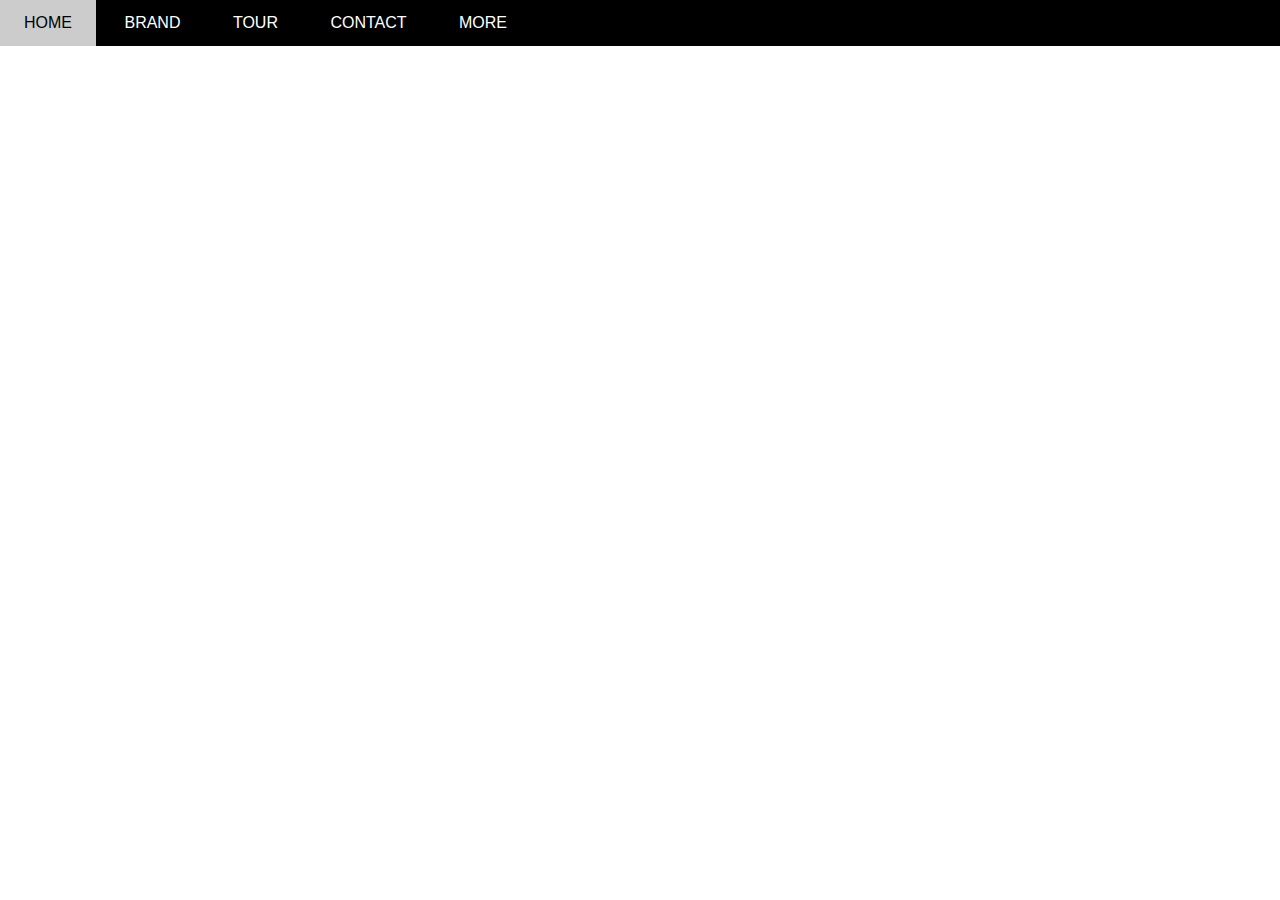
==== index.html @ f568295c "'test'" ====
<!doctype html>
<html lang="en">
  <head>
    <title>Title</title>
    <!-- Required meta tags1 -->
    <meta charset="utf-8">
    <meta name="viewport" content="width=device-width, initial-scale=1, shrink-to-fit=no">
    <link rel="stylesheet" href="./assets/css/style.css">

  </head>

  <body>

    <div id="main">
        <div id="header">
            <ul id="nav">
                <li><a href="#">Home</a></li>
                <li><a href="#">Brand</a></li>
                <li><a href="#">Tour</a></li>
                <li><a href="#">Contact</a></li>
                <li>
                    <a href="#">More</a>
                    <ul class="subnav">
                        <li><a href="">Merchandise</a></li>
                        <li><a href="">Extras</a></li>
                        <li><a href="">Media</a></li>
                    </ul>
                </li>
            </ul>
        </div>


        <div id="slider">

        </div>


        <div id="content">

        </div>

        <div id="footer">
            
        </div>
    </div>

 </body>
</html>
---- assets/css/style.css ----
/* Reset CSS */
*{
    padding: 0;
    margin: 0;
    box-sizing: border-box;
}

/* 
setup font chữ không chân
 */
html{
    font-family: Helvetica, Arial, sans-serif;
}


/* 
1. Từ ngoài vào trong
2. Từ trên xuống dưới
3. Tổng quan đến chi tiết 
 */

/* 1. Vị trí
2. Kích Thước (rộng , cao ) width , height
3. Màu Sắc
4. Kiểu dáng (kiểu chữ, hình tròn, hình vuông,...) */


#main{

}

#header{
    height: 46px;
    background-color: #000;
}

#nav , .subnav {
    list-style-type: none;
}

/* 
setup thẻ Li có id 'nav' nằm Ngang
 */
#nav li{
    position: relative;  /*xét chuẩn góc tọa độ cho phần navigation sổ xuống*/
}

/* 
setup thẻ Li có id 'nav' cấp 1
 */
#nav > li{
    display: inline-block;
}


 /*
---CSS TẤT CẢ THẺ a là con trực tiếp cấp 1 của li và li là con cấp 1 của id 'nav' , 
cấp 2 sâu bên trong sẽ không bị ảnh hưởng
 */
#nav > li > a {
    color: #fff;
    text-transform: uppercase;
}


 /*
---CSS TẤT CẢ THẺ a là con li và li là con của id 'nav' , cả cấp 1 và cấp sau đều ảnh hưởng
 */
#nav li a {
    text-decoration: none; /*Bỏ gạch dưới của thẻ a */
    line-height: 46px; /* Canh Giữa khi kéo chuột để copy */
    padding: 0 24px;
    display: block; /* Setup kích thước thẻ a cho khớp khi rê chuột qua */
}

/* ---Khi rê chuột qua sẽ hiện menu lên */
#nav li:hover .subnav{
    display: block;
}


 /*
---hover thẻ li là con của thẻ nav thì thẻ a sẽ được áp dụng
---Khi rê chuột qua sẽ đổi màu
 */
 #nav > li:hover > a,
 #nav .subnav li:hover a {
    color: #000;
    background-color: #ccc;
}



/*
---Chỉ css cho class 'subnav' là con của id 'nav' 
*/
#nav .subnav{
    display: none;     /*---Không cho hiện tên trên thanh navigation*/
    position: absolute; /*xét cho phần navigation menu sổ xuống */
    top: 100%;
    left: 0;
    background-color: #fff;
    box-shadow: 0 0 10px rgba(0, 0, 0, 0.3);
}


/*
---Chỉ css cho thẻ a nằm trong class 'subnav' là con của id 'nav' 
*/
#nav .subnav a{
    color: #000;
    padding: 0 12px;
    line-height: 38px;
}




#slider{

}

#content{

}
#footer{

}
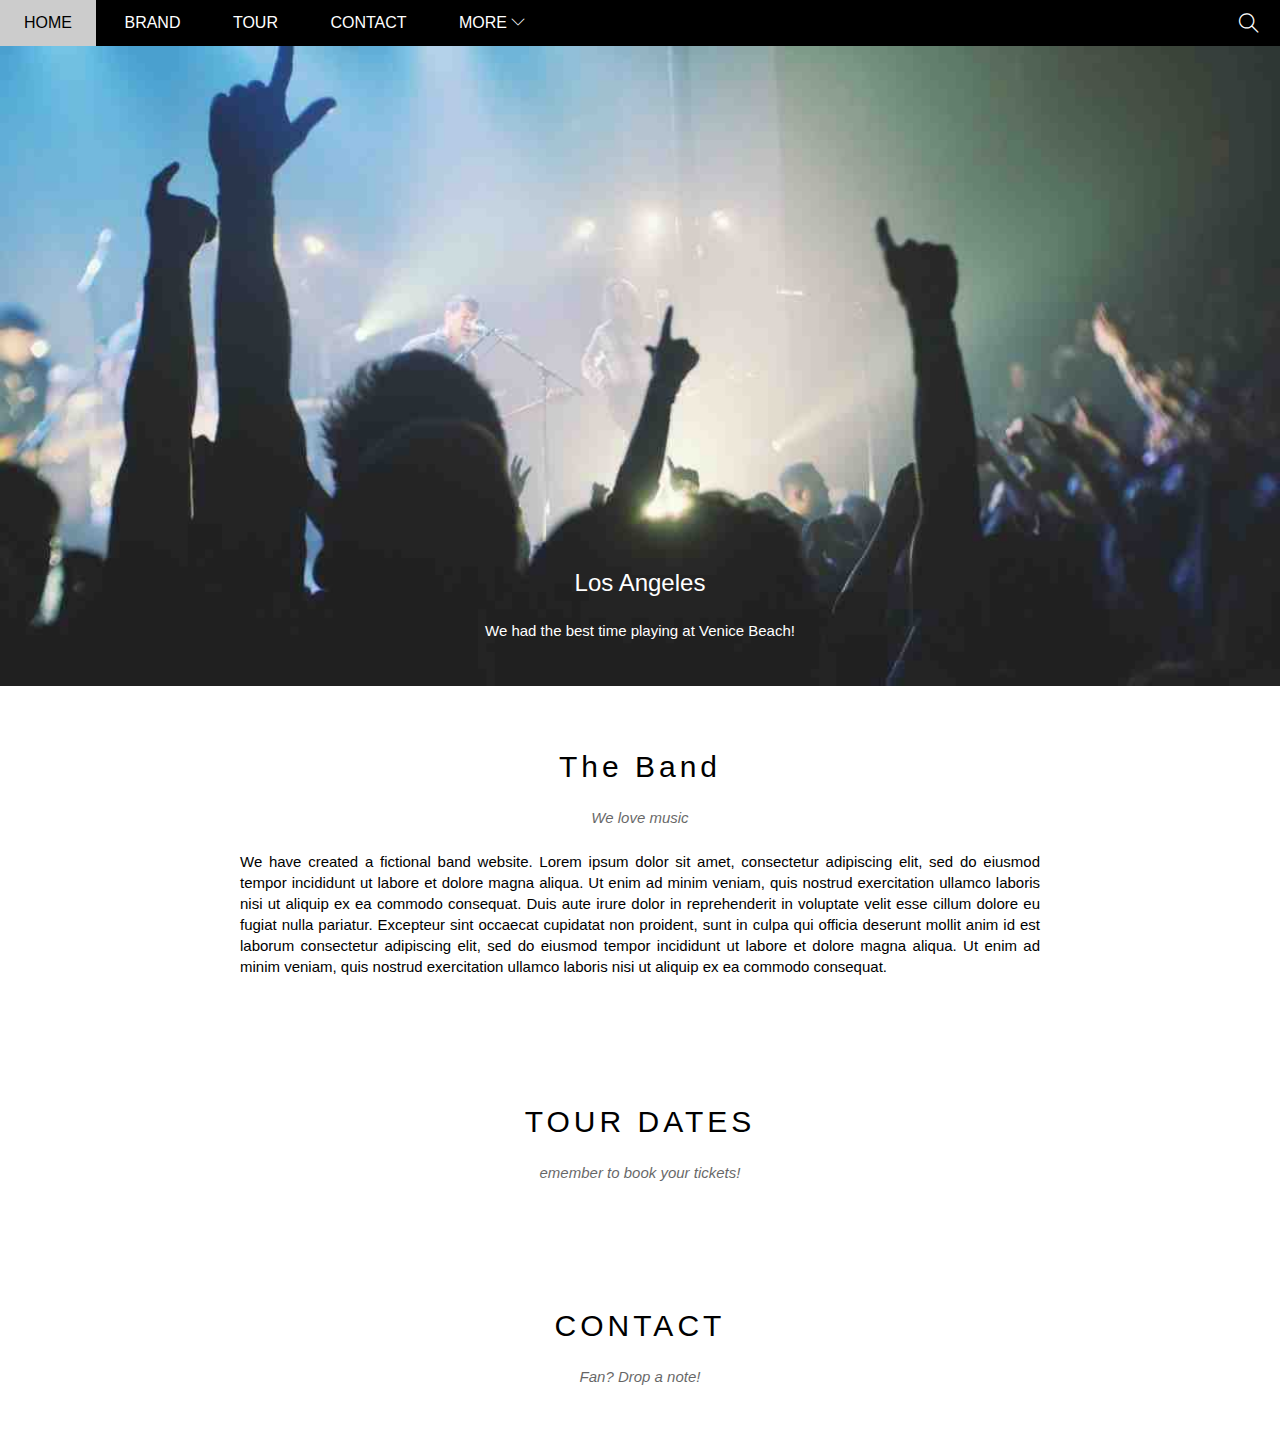
==== commit 6952c17a: "bai 42" ====
--- a/index.html
+++ b/index.html
@@ -6,6 +6,7 @@
     <meta charset="utf-8">
     <meta name="viewport" content="width=device-width, initial-scale=1, shrink-to-fit=no">
     <link rel="stylesheet" href="./assets/css/style.css">
+    <link rel="stylesheet" href="./assets/fonts/themify-icons/themify-icons.css">
 
   </head>
 
@@ -13,13 +14,17 @@
 
     <div id="main">
         <div id="header">
+
+            <!-- Start Navigation -->
             <ul id="nav">
                 <li><a href="#">Home</a></li>
                 <li><a href="#">Brand</a></li>
                 <li><a href="#">Tour</a></li>
                 <li><a href="#">Contact</a></li>
                 <li>
-                    <a href="#">More</a>
+                    <a href="#">More
+                       <i class="nav-arrow-down ti-angle-down"></i> 
+                    </a>
                     <ul class="subnav">
                         <li><a href="">Merchandise</a></li>
                         <li><a href="">Extras</a></li>
@@ -27,17 +32,62 @@
                     </ul>
                 </li>
             </ul>
+            <!-- End Navigation -->
+
+
+            <!-- Begin search button -->
+            <div class="search-btn">
+                <i class="search-icon ti-search"></i>
+            </div>   
+            <!-- End search button -->
+
         </div>
 
 
         <div id="slider">
+            <div class="text-content">
+                <h2 class="text-heading">Los Angeles</h2>
+                <div class="text-description">We had the best time playing at Venice Beach!</div>
+            </div>
 
         </div>
 
 
+
+
+
         <div id="content">
 
+            <!-- About Section -->
+            <div class="content-section">
+                <h2 class="section-heading">The Band</h2>
+                <p class="section-sub-heading">We love music</p>
+                <p class="abount-text">We have created a fictional band website. Lorem ipsum dolor sit amet, consectetur adipiscing elit, sed do eiusmod tempor incididunt ut labore et dolore magna aliqua. Ut enim ad minim veniam, quis nostrud exercitation ullamco laboris nisi ut aliquip ex ea commodo consequat. Duis aute irure dolor in reprehenderit in voluptate velit esse cillum dolore eu fugiat nulla pariatur. Excepteur sint occaecat cupidatat non proident, sunt in culpa qui officia deserunt mollit anim id est laborum consectetur adipiscing elit, sed do eiusmod tempor incididunt ut labore et dolore magna aliqua. Ut enim ad minim veniam, quis nostrud exercitation ullamco laboris nisi ut aliquip ex ea commodo consequat.</p>
+            </div>
+
+
+
+            <!-- Tour Section -->
+            <div class="content-section">
+                <h2 class="section-heading">TOUR DATES</h2>
+                <p class="section-sub-heading">emember to book your tickets!</p>
+            </div>            
+
+            
+            <!-- Contact Section -->
+            <div class="content-section">
+                <h2 class="section-heading">CONTACT</h2>
+                <p class="section-sub-heading">Fan? Drop a note!</p>
+            </div>   
+
+
         </div>
+
+
+
+
+
+
 
         <div id="footer">
             
--- a/assets/css/style.css
+++ b/assets/css/style.css
@@ -32,7 +32,18 @@
 #header{
     height: 46px;
     background-color: #000;
-}
+    position: fixed; /* Cố Định navigation*/
+    top: 0;
+    left: 0;
+    right: 0;
+    z-index: 1; /*làm thanh công cụ nổi lên không bị chìm vào ảnh slider*/
+}
+
+/* thanh navigation đến đâu thì chỉ đến đó, còn nếu để block thì nó sẽ dài hết cả trang */
+#nav {
+    display: inline-block;
+}
+
 
 #nav , .subnav {
     list-style-type: none;
@@ -114,15 +125,102 @@
 }
 
 
-
+/* làm nhỏ cái icon kế chữ MORE  */
+.nav-arrow-down{
+   font-size: 14px;
+}
+
+
+#header .search-btn{
+    float: right;
+    cursor: pointer; /* Thay Đổi trỏ chuột*/
+}
+
+
+#header .search-btn:hover {
+    background-color: #f44336;
+}
+
+
+
+
+#header .search-icon{
+    color: #fff;
+    font-size: 20px;
+    line-height: 46px; /*canh giữa cho icon search*/
+    padding: 0 21px; /*canh trái phải cho icon search*/
+}
 
 #slider{
-
-}
+    position: relative;
+    margin-top: 46px; /*cách trên cùng 46px*/
+    padding-top: 50%; /*50% của chính nó*/
+    background: url('/assets/img/slider/slider1.jpg') top center / cover no-repeat;
+
+}
+
+#slider .text-content {
+    position: absolute;
+    bottom: 47px;
+    color: #fff;
+    /* left: 50%;
+    transform: translateX(-50%); */
+    width:100%;
+    text-align: center;
+} 
+#slider .text-heading {
+    font-weight: 500;
+    font-size: 24px;
+
+}  
+#slider .text-description {
+    font-size: 15px;
+    margin-top: 25px;
+} 
+
+
 
 #content{
 
 }
+
+#content .content-section{
+    width: 800px;
+    margin-left: auto;
+    margin-right: auto;
+    padding: 64px 0;
+}
+
+
+#content .section-heading {
+    font-weight: 500;
+    font-size: 30px;
+    text-align: center;
+    letter-spacing: 4px;/* Khoảng cách chữ */
+
+    
+}
+
+#content .section-sub-heading{
+    font-size: 15px;
+    text-align: center;
+    margin-top: 25px;
+    font-style: italic;/* chữ nghiêng */
+    opacity: 0.6;    /* Làm mờ màu */
+
+
+}
+
+
+#content .abount-text{
+    font-size: 15px;
+    margin-top: 25px;
+    text-align: justify; /* Canh đều 2 bên của văn bản  */
+    line-height: 1.4; /* chỉnh độ cao dòng của chữ văn bản  */
+    
+}
+
+
 #footer{
 
 }--- a/assets/fonts/themify-icons/themify-icons.css
+++ b/assets/fonts/themify-icons/themify-icons.css
@@ -0,0 +1,1081 @@
+@font-face {
+	font-family: 'themify';
+	src:url('fonts/themify.eot?-fvbane');
+	src:url('fonts/themify.eot?#iefix-fvbane') format('embedded-opentype'),
+		url('fonts/themify.woff?-fvbane') format('woff'),
+		url('fonts/themify.ttf?-fvbane') format('truetype'),
+		url('fonts/themify.svg?-fvbane#themify') format('svg');
+	font-weight: normal;
+	font-style: normal;
+}
+
+[class^="ti-"], [class*=" ti-"] {
+	font-family: 'themify';
+	speak: none;
+	font-style: normal;
+	font-weight: normal;
+	font-variant: normal;
+	text-transform: none;
+	line-height: 1;
+
+	/* Better Font Rendering =========== */
+	-webkit-font-smoothing: antialiased;
+	-moz-osx-font-smoothing: grayscale;
+}
+
+.ti-wand:before {
+	content: "\e600";
+}
+.ti-volume:before {
+	content: "\e601";
+}
+.ti-user:before {
+	content: "\e602";
+}
+.ti-unlock:before {
+	content: "\e603";
+}
+.ti-unlink:before {
+	content: "\e604";
+}
+.ti-trash:before {
+	content: "\e605";
+}
+.ti-thought:before {
+	content: "\e606";
+}
+.ti-target:before {
+	content: "\e607";
+}
+.ti-tag:before {
+	content: "\e608";
+}
+.ti-tablet:before {
+	content: "\e609";
+}
+.ti-star:before {
+	content: "\e60a";
+}
+.ti-spray:before {
+	content: "\e60b";
+}
+.ti-signal:before {
+	content: "\e60c";
+}
+.ti-shopping-cart:before {
+	content: "\e60d";
+}
+.ti-shopping-cart-full:before {
+	content: "\e60e";
+}
+.ti-settings:before {
+	content: "\e60f";
+}
+.ti-search:before {
+	content: "\e610";
+}
+.ti-zoom-in:before {
+	content: "\e611";
+}
+.ti-zoom-out:before {
+	content: "\e612";
+}
+.ti-cut:before {
+	content: "\e613";
+}
+.ti-ruler:before {
+	content: "\e614";
+}
+.ti-ruler-pencil:before {
+	content: "\e615";
+}
+.ti-ruler-alt:before {
+	content: "\e616";
+}
+.ti-bookmark:before {
+	content: "\e617";
+}
+.ti-bookmark-alt:before {
+	content: "\e618";
+}
+.ti-reload:before {
+	content: "\e619";
+}
+.ti-plus:before {
+	content: "\e61a";
+}
+.ti-pin:before {
+	content: "\e61b";
+}
+.ti-pencil:before {
+	content: "\e61c";
+}
+.ti-pencil-alt:before {
+	content: "\e61d";
+}
+.ti-paint-roller:before {
+	content: "\e61e";
+}
+.ti-paint-bucket:before {
+	content: "\e61f";
+}
+.ti-na:before {
+	content: "\e620";
+}
+.ti-mobile:before {
+	content: "\e621";
+}
+.ti-minus:before {
+	content: "\e622";
+}
+.ti-medall:before {
+	content: "\e623";
+}
+.ti-medall-alt:before {
+	content: "\e624";
+}
+.ti-marker:before {
+	content: "\e625";
+}
+.ti-marker-alt:before {
+	content: "\e626";
+}
+.ti-arrow-up:before {
+	content: "\e627";
+}
+.ti-arrow-right:before {
+	content: "\e628";
+}
+.ti-arrow-left:before {
+	content: "\e629";
+}
+.ti-arrow-down:before {
+	content: "\e62a";
+}
+.ti-lock:before {
+	content: "\e62b";
+}
+.ti-location-arrow:before {
+	content: "\e62c";
+}
+.ti-link:before {
+	content: "\e62d";
+}
+.ti-layout:before {
+	content: "\e62e";
+}
+.ti-layers:before {
+	content: "\e62f";
+}
+.ti-layers-alt:before {
+	content: "\e630";
+}
+.ti-key:before {
+	content: "\e631";
+}
+.ti-import:before {
+	content: "\e632";
+}
+.ti-image:before {
+	content: "\e633";
+}
+.ti-heart:before {
+	content: "\e634";
+}
+.ti-heart-broken:before {
+	content: "\e635";
+}
+.ti-hand-stop:before {
+	content: "\e636";
+}
+.ti-hand-open:before {
+	content: "\e637";
+}
+.ti-hand-drag:before {
+	content: "\e638";
+}
+.ti-folder:before {
+	content: "\e639";
+}
+.ti-flag:before {
+	content: "\e63a";
+}
+.ti-flag-alt:before {
+	content: "\e63b";
+}
+.ti-flag-alt-2:before {
+	content: "\e63c";
+}
+.ti-eye:before {
+	content: "\e63d";
+}
+.ti-export:before {
+	content: "\e63e";
+}
+.ti-exchange-vertical:before {
+	content: "\e63f";
+}
+.ti-desktop:before {
+	content: "\e640";
+}
+.ti-cup:before {
+	content: "\e641";
+}
+.ti-crown:before {
+	content: "\e642";
+}
+.ti-comments:before {
+	content: "\e643";
+}
+.ti-comment:before {
+	content: "\e644";
+}
+.ti-comment-alt:before {
+	content: "\e645";
+}
+.ti-close:before {
+	content: "\e646";
+}
+.ti-clip:before {
+	content: "\e647";
+}
+.ti-angle-up:before {
+	content: "\e648";
+}
+.ti-angle-right:before {
+	content: "\e649";
+}
+.ti-angle-left:before {
+	content: "\e64a";
+}
+.ti-angle-down:before {
+	content: "\e64b";
+}
+.ti-check:before {
+	content: "\e64c";
+}
+.ti-check-box:before {
+	content: "\e64d";
+}
+.ti-camera:before {
+	content: "\e64e";
+}
+.ti-announcement:before {
+	content: "\e64f";
+}
+.ti-brush:before {
+	content: "\e650";
+}
+.ti-briefcase:before {
+	content: "\e651";
+}
+.ti-bolt:before {
+	content: "\e652";
+}
+.ti-bolt-alt:before {
+	content: "\e653";
+}
+.ti-blackboard:before {
+	content: "\e654";
+}
+.ti-bag:before {
+	content: "\e655";
+}
+.ti-move:before {
+	content: "\e656";
+}
+.ti-arrows-vertical:before {
+	content: "\e657";
+}
+.ti-arrows-horizontal:before {
+	content: "\e658";
+}
+.ti-fullscreen:before {
+	content: "\e659";
+}
+.ti-arrow-top-right:before {
+	content: "\e65a";
+}
+.ti-arrow-top-left:before {
+	content: "\e65b";
+}
+.ti-arrow-circle-up:before {
+	content: "\e65c";
+}
+.ti-arrow-circle-right:before {
+	content: "\e65d";
+}
+.ti-arrow-circle-left:before {
+	content: "\e65e";
+}
+.ti-arrow-circle-down:before {
+	content: "\e65f";
+}
+.ti-angle-double-up:before {
+	content: "\e660";
+}
+.ti-angle-double-right:before {
+	content: "\e661";
+}
+.ti-angle-double-left:before {
+	content: "\e662";
+}
+.ti-angle-double-down:before {
+	content: "\e663";
+}
+.ti-zip:before {
+	content: "\e664";
+}
+.ti-world:before {
+	content: "\e665";
+}
+.ti-wheelchair:before {
+	content: "\e666";
+}
+.ti-view-list:before {
+	content: "\e667";
+}
+.ti-view-list-alt:before {
+	content: "\e668";
+}
+.ti-view-grid:before {
+	content: "\e669";
+}
+.ti-uppercase:before {
+	content: "\e66a";
+}
+.ti-upload:before {
+	content: "\e66b";
+}
+.ti-underline:before {
+	content: "\e66c";
+}
+.ti-truck:before {
+	content: "\e66d";
+}
+.ti-timer:before {
+	content: "\e66e";
+}
+.ti-ticket:before {
+	content: "\e66f";
+}
+.ti-thumb-up:before {
+	content: "\e670";
+}
+.ti-thumb-down:before {
+	content: "\e671";
+}
+.ti-text:before {
+	content: "\e672";
+}
+.ti-stats-up:before {
+	content: "\e673";
+}
+.ti-stats-down:before {
+	content: "\e674";
+}
+.ti-split-v:before {
+	content: "\e675";
+}
+.ti-split-h:before {
+	content: "\e676";
+}
+.ti-smallcap:before {
+	content: "\e677";
+}
+.ti-shine:before {
+	content: "\e678";
+}
+.ti-shift-right:before {
+	content: "\e679";
+}
+.ti-shift-left:before {
+	content: "\e67a";
+}
+.ti-shield:before {
+	content: "\e67b";
+}
+.ti-notepad:before {
+	content: "\e67c";
+}
+.ti-server:before {
+	content: "\e67d";
+}
+.ti-quote-right:before {
+	content: "\e67e";
+}
+.ti-quote-left:before {
+	content: "\e67f";
+}
+.ti-pulse:before {
+	content: "\e680";
+}
+.ti-printer:before {
+	content: "\e681";
+}
+.ti-power-off:before {
+	content: "\e682";
+}
+.ti-plug:before {
+	content: "\e683";
+}
+.ti-pie-chart:before {
+	content: "\e684";
+}
+.ti-paragraph:before {
+	content: "\e685";
+}
+.ti-panel:before {
+	content: "\e686";
+}
+.ti-package:before {
+	content: "\e687";
+}
+.ti-music:before {
+	content: "\e688";
+}
+.ti-music-alt:before {
+	content: "\e689";
+}
+.ti-mouse:before {
+	content: "\e68a";
+}
+.ti-mouse-alt:before {
+	content: "\e68b";
+}
+.ti-money:before {
+	content: "\e68c";
+}
+.ti-microphone:before {
+	content: "\e68d";
+}
+.ti-menu:before {
+	content: "\e68e";
+}
+.ti-menu-alt:before {
+	content: "\e68f";
+}
+.ti-map:before {
+	content: "\e690";
+}
+.ti-map-alt:before {
+	content: "\e691";
+}
+.ti-loop:before {
+	content: "\e692";
+}
+.ti-location-pin:before {
+	content: "\e693";
+}
+.ti-list:before {
+	content: "\e694";
+}
+.ti-light-bulb:before {
+	content: "\e695";
+}
+.ti-Italic:before {
+	content: "\e696";
+}
+.ti-info:before {
+	content: "\e697";
+}
+.ti-infinite:before {
+	content: "\e698";
+}
+.ti-id-badge:before {
+	content: "\e699";
+}
+.ti-hummer:before {
+	content: "\e69a";
+}
+.ti-home:before {
+	content: "\e69b";
+}
+.ti-help:before {
+	content: "\e69c";
+}
+.ti-headphone:before {
+	content: "\e69d";
+}
+.ti-harddrives:before {
+	content: "\e69e";
+}
+.ti-harddrive:before {
+	content: "\e69f";
+}
+.ti-gift:before {
+	content: "\e6a0";
+}
+.ti-game:before {
+	content: "\e6a1";
+}
+.ti-filter:before {
+	content: "\e6a2";
+}
+.ti-files:before {
+	content: "\e6a3";
+}
+.ti-file:before {
+	content: "\e6a4";
+}
+.ti-eraser:before {
+	content: "\e6a5";
+}
+.ti-envelope:before {
+	content: "\e6a6";
+}
+.ti-download:before {
+	content: "\e6a7";
+}
+.ti-direction:before {
+	content: "\e6a8";
+}
+.ti-direction-alt:before {
+	content: "\e6a9";
+}
+.ti-dashboard:before {
+	content: "\e6aa";
+}
+.ti-control-stop:before {
+	content: "\e6ab";
+}
+.ti-control-shuffle:before {
+	content: "\e6ac";
+}
+.ti-control-play:before {
+	content: "\e6ad";
+}
+.ti-control-pause:before {
+	content: "\e6ae";
+}
+.ti-control-forward:before {
+	content: "\e6af";
+}
+.ti-control-backward:before {
+	content: "\e6b0";
+}
+.ti-cloud:before {
+	content: "\e6b1";
+}
+.ti-cloud-up:before {
+	content: "\e6b2";
+}
+.ti-cloud-down:before {
+	content: "\e6b3";
+}
+.ti-clipboard:before {
+	content: "\e6b4";
+}
+.ti-car:before {
+	content: "\e6b5";
+}
+.ti-calendar:before {
+	content: "\e6b6";
+}
+.ti-book:before {
+	content: "\e6b7";
+}
+.ti-bell:before {
+	content: "\e6b8";
+}
+.ti-basketball:before {
+	content: "\e6b9";
+}
+.ti-bar-chart:before {
+	content: "\e6ba";
+}
+.ti-bar-chart-alt:before {
+	content: "\e6bb";
+}
+.ti-back-right:before {
+	content: "\e6bc";
+}
+.ti-back-left:before {
+	content: "\e6bd";
+}
+.ti-arrows-corner:before {
+	content: "\e6be";
+}
+.ti-archive:before {
+	content: "\e6bf";
+}
+.ti-anchor:before {
+	content: "\e6c0";
+}
+.ti-align-right:before {
+	content: "\e6c1";
+}
+.ti-align-left:before {
+	content: "\e6c2";
+}
+.ti-align-justify:before {
+	content: "\e6c3";
+}
+.ti-align-center:before {
+	content: "\e6c4";
+}
+.ti-alert:before {
+	content: "\e6c5";
+}
+.ti-alarm-clock:before {
+	content: "\e6c6";
+}
+.ti-agenda:before {
+	content: "\e6c7";
+}
+.ti-write:before {
+	content: "\e6c8";
+}
+.ti-window:before {
+	content: "\e6c9";
+}
+.ti-widgetized:before {
+	content: "\e6ca";
+}
+.ti-widget:before {
+	content: "\e6cb";
+}
+.ti-widget-alt:before {
+	content: "\e6cc";
+}
+.ti-wallet:before {
+	content: "\e6cd";
+}
+.ti-video-clapper:before {
+	content: "\e6ce";
+}
+.ti-video-camera:before {
+	content: "\e6cf";
+}
+.ti-vector:before {
+	content: "\e6d0";
+}
+.ti-themify-logo:before {
+	content: "\e6d1";
+}
+.ti-themify-favicon:before {
+	content: "\e6d2";
+}
+.ti-themify-favicon-alt:before {
+	content: "\e6d3";
+}
+.ti-support:before {
+	content: "\e6d4";
+}
+.ti-stamp:before {
+	content: "\e6d5";
+}
+.ti-split-v-alt:before {
+	content: "\e6d6";
+}
+.ti-slice:before {
+	content: "\e6d7";
+}
+.ti-shortcode:before {
+	content: "\e6d8";
+}
+.ti-shift-right-alt:before {
+	content: "\e6d9";
+}
+.ti-shift-left-alt:before {
+	content: "\e6da";
+}
+.ti-ruler-alt-2:before {
+	content: "\e6db";
+}
+.ti-receipt:before {
+	content: "\e6dc";
+}
+.ti-pin2:before {
+	content: "\e6dd";
+}
+.ti-pin-alt:before {
+	content: "\e6de";
+}
+.ti-pencil-alt2:before {
+	content: "\e6df";
+}
+.ti-palette:before {
+	content: "\e6e0";
+}
+.ti-more:before {
+	content: "\e6e1";
+}
+.ti-more-alt:before {
+	content: "\e6e2";
+}
+.ti-microphone-alt:before {
+	content: "\e6e3";
+}
+.ti-magnet:before {
+	content: "\e6e4";
+}
+.ti-line-double:before {
+	content: "\e6e5";
+}
+.ti-line-dotted:before {
+	content: "\e6e6";
+}
+.ti-line-dashed:before {
+	content: "\e6e7";
+}
+.ti-layout-width-full:before {
+	content: "\e6e8";
+}
+.ti-layout-width-default:before {
+	content: "\e6e9";
+}
+.ti-layout-width-default-alt:before {
+	content: "\e6ea";
+}
+.ti-layout-tab:before {
+	content: "\e6eb";
+}
+.ti-layout-tab-window:before {
+	content: "\e6ec";
+}
+.ti-layout-tab-v:before {
+	content: "\e6ed";
+}
+.ti-layout-tab-min:before {
+	content: "\e6ee";
+}
+.ti-layout-slider:before {
+	content: "\e6ef";
+}
+.ti-layout-slider-alt:before {
+	content: "\e6f0";
+}
+.ti-layout-sidebar-right:before {
+	content: "\e6f1";
+}
+.ti-layout-sidebar-none:before {
+	content: "\e6f2";
+}
+.ti-layout-sidebar-left:before {
+	content: "\e6f3";
+}
+.ti-layout-placeholder:before {
+	content: "\e6f4";
+}
+.ti-layout-menu:before {
+	content: "\e6f5";
+}
+.ti-layout-menu-v:before {
+	content: "\e6f6";
+}
+.ti-layout-menu-separated:before {
+	content: "\e6f7";
+}
+.ti-layout-menu-full:before {
+	content: "\e6f8";
+}
+.ti-layout-media-right-alt:before {
+	content: "\e6f9";
+}
+.ti-layout-media-right:before {
+	content: "\e6fa";
+}
+.ti-layout-media-overlay:before {
+	content: "\e6fb";
+}
+.ti-layout-media-overlay-alt:before {
+	content: "\e6fc";
+}
+.ti-layout-media-overlay-alt-2:before {
+	content: "\e6fd";
+}
+.ti-layout-media-left-alt:before {
+	content: "\e6fe";
+}
+.ti-layout-media-left:before {
+	content: "\e6ff";
+}
+.ti-layout-media-center-alt:before {
+	content: "\e700";
+}
+.ti-layout-media-center:before {
+	content: "\e701";
+}
+.ti-layout-list-thumb:before {
+	content: "\e702";
+}
+.ti-layout-list-thumb-alt:before {
+	content: "\e703";
+}
+.ti-layout-list-post:before {
+	content: "\e704";
+}
+.ti-layout-list-large-image:before {
+	content: "\e705";
+}
+.ti-layout-line-solid:before {
+	content: "\e706";
+}
+.ti-layout-grid4:before {
+	content: "\e707";
+}
+.ti-layout-grid3:before {
+	content: "\e708";
+}
+.ti-layout-grid2:before {
+	content: "\e709";
+}
+.ti-layout-grid2-thumb:before {
+	content: "\e70a";
+}
+.ti-layout-cta-right:before {
+	content: "\e70b";
+}
+.ti-layout-cta-left:before {
+	content: "\e70c";
+}
+.ti-layout-cta-center:before {
+	content: "\e70d";
+}
+.ti-layout-cta-btn-right:before {
+	content: "\e70e";
+}
+.ti-layout-cta-btn-left:before {
+	content: "\e70f";
+}
+.ti-layout-column4:before {
+	content: "\e710";
+}
+.ti-layout-column3:before {
+	content: "\e711";
+}
+.ti-layout-column2:before {
+	content: "\e712";
+}
+.ti-layout-accordion-separated:before {
+	content: "\e713";
+}
+.ti-layout-accordion-merged:before {
+	content: "\e714";
+}
+.ti-layout-accordion-list:before {
+	content: "\e715";
+}
+.ti-ink-pen:before {
+	content: "\e716";
+}
+.ti-info-alt:before {
+	content: "\e717";
+}
+.ti-help-alt:before {
+	content: "\e718";
+}
+.ti-headphone-alt:before {
+	content: "\e719";
+}
+.ti-hand-point-up:before {
+	content: "\e71a";
+}
+.ti-hand-point-right:before {
+	content: "\e71b";
+}
+.ti-hand-point-left:before {
+	content: "\e71c";
+}
+.ti-hand-point-down:before {
+	content: "\e71d";
+}
+.ti-gallery:before {
+	content: "\e71e";
+}
+.ti-face-smile:before {
+	content: "\e71f";
+}
+.ti-face-sad:before {
+	content: "\e720";
+}
+.ti-credit-card:before {
+	content: "\e721";
+}
+.ti-control-skip-forward:before {
+	content: "\e722";
+}
+.ti-control-skip-backward:before {
+	content: "\e723";
+}
+.ti-control-record:before {
+	content: "\e724";
+}
+.ti-control-eject:before {
+	content: "\e725";
+}
+.ti-comments-smiley:before {
+	content: "\e726";
+}
+.ti-brush-alt:before {
+	content: "\e727";
+}
+.ti-youtube:before {
+	content: "\e728";
+}
+.ti-vimeo:before {
+	content: "\e729";
+}
+.ti-twitter:before {
+	content: "\e72a";
+}
+.ti-time:before {
+	content: "\e72b";
+}
+.ti-tumblr:before {
+	content: "\e72c";
+}
+.ti-skype:before {
+	content: "\e72d";
+}
+.ti-share:before {
+	content: "\e72e";
+}
+.ti-share-alt:before {
+	content: "\e72f";
+}
+.ti-rocket:before {
+	content: "\e730";
+}
+.ti-pinterest:before {
+	content: "\e731";
+}
+.ti-new-window:before {
+	content: "\e732";
+}
+.ti-microsoft:before {
+	content: "\e733";
+}
+.ti-list-ol:before {
+	content: "\e734";
+}
+.ti-linkedin:before {
+	content: "\e735";
+}
+.ti-layout-sidebar-2:before {
+	content: "\e736";
+}
+.ti-layout-grid4-alt:before {
+	content: "\e737";
+}
+.ti-layout-grid3-alt:before {
+	content: "\e738";
+}
+.ti-layout-grid2-alt:before {
+	content: "\e739";
+}
+.ti-layout-column4-alt:before {
+	content: "\e73a";
+}
+.ti-layout-column3-alt:before {
+	content: "\e73b";
+}
+.ti-layout-column2-alt:before {
+	content: "\e73c";
+}
+.ti-instagram:before {
+	content: "\e73d";
+}
+.ti-google:before {
+	content: "\e73e";
+}
+.ti-github:before {
+	content: "\e73f";
+}
+.ti-flickr:before {
+	content: "\e740";
+}
+.ti-facebook:before {
+	content: "\e741";
+}
+.ti-dropbox:before {
+	content: "\e742";
+}
+.ti-dribbble:before {
+	content: "\e743";
+}
+.ti-apple:before {
+	content: "\e744";
+}
+.ti-android:before {
+	content: "\e745";
+}
+.ti-save:before {
+	content: "\e746";
+}
+.ti-save-alt:before {
+	content: "\e747";
+}
+.ti-yahoo:before {
+	content: "\e748";
+}
+.ti-wordpress:before {
+	content: "\e749";
+}
+.ti-vimeo-alt:before {
+	content: "\e74a";
+}
+.ti-twitter-alt:before {
+	content: "\e74b";
+}
+.ti-tumblr-alt:before {
+	content: "\e74c";
+}
+.ti-trello:before {
+	content: "\e74d";
+}
+.ti-stack-overflow:before {
+	content: "\e74e";
+}
+.ti-soundcloud:before {
+	content: "\e74f";
+}
+.ti-sharethis:before {
+	content: "\e750";
+}
+.ti-sharethis-alt:before {
+	content: "\e751";
+}
+.ti-reddit:before {
+	content: "\e752";
+}
+.ti-pinterest-alt:before {
+	content: "\e753";
+}
+.ti-microsoft-alt:before {
+	content: "\e754";
+}
+.ti-linux:before {
+	content: "\e755";
+}
+.ti-jsfiddle:before {
+	content: "\e756";
+}
+.ti-joomla:before {
+	content: "\e757";
+}
+.ti-html5:before {
+	content: "\e758";
+}
+.ti-flickr-alt:before {
+	content: "\e759";
+}
+.ti-email:before {
+	content: "\e75a";
+}
+.ti-drupal:before {
+	content: "\e75b";
+}
+.ti-dropbox-alt:before {
+	content: "\e75c";
+}
+.ti-css3:before {
+	content: "\e75d";
+}
+.ti-rss:before {
+	content: "\e75e";
+}
+.ti-rss-alt:before {
+	content: "\e75f";
+}
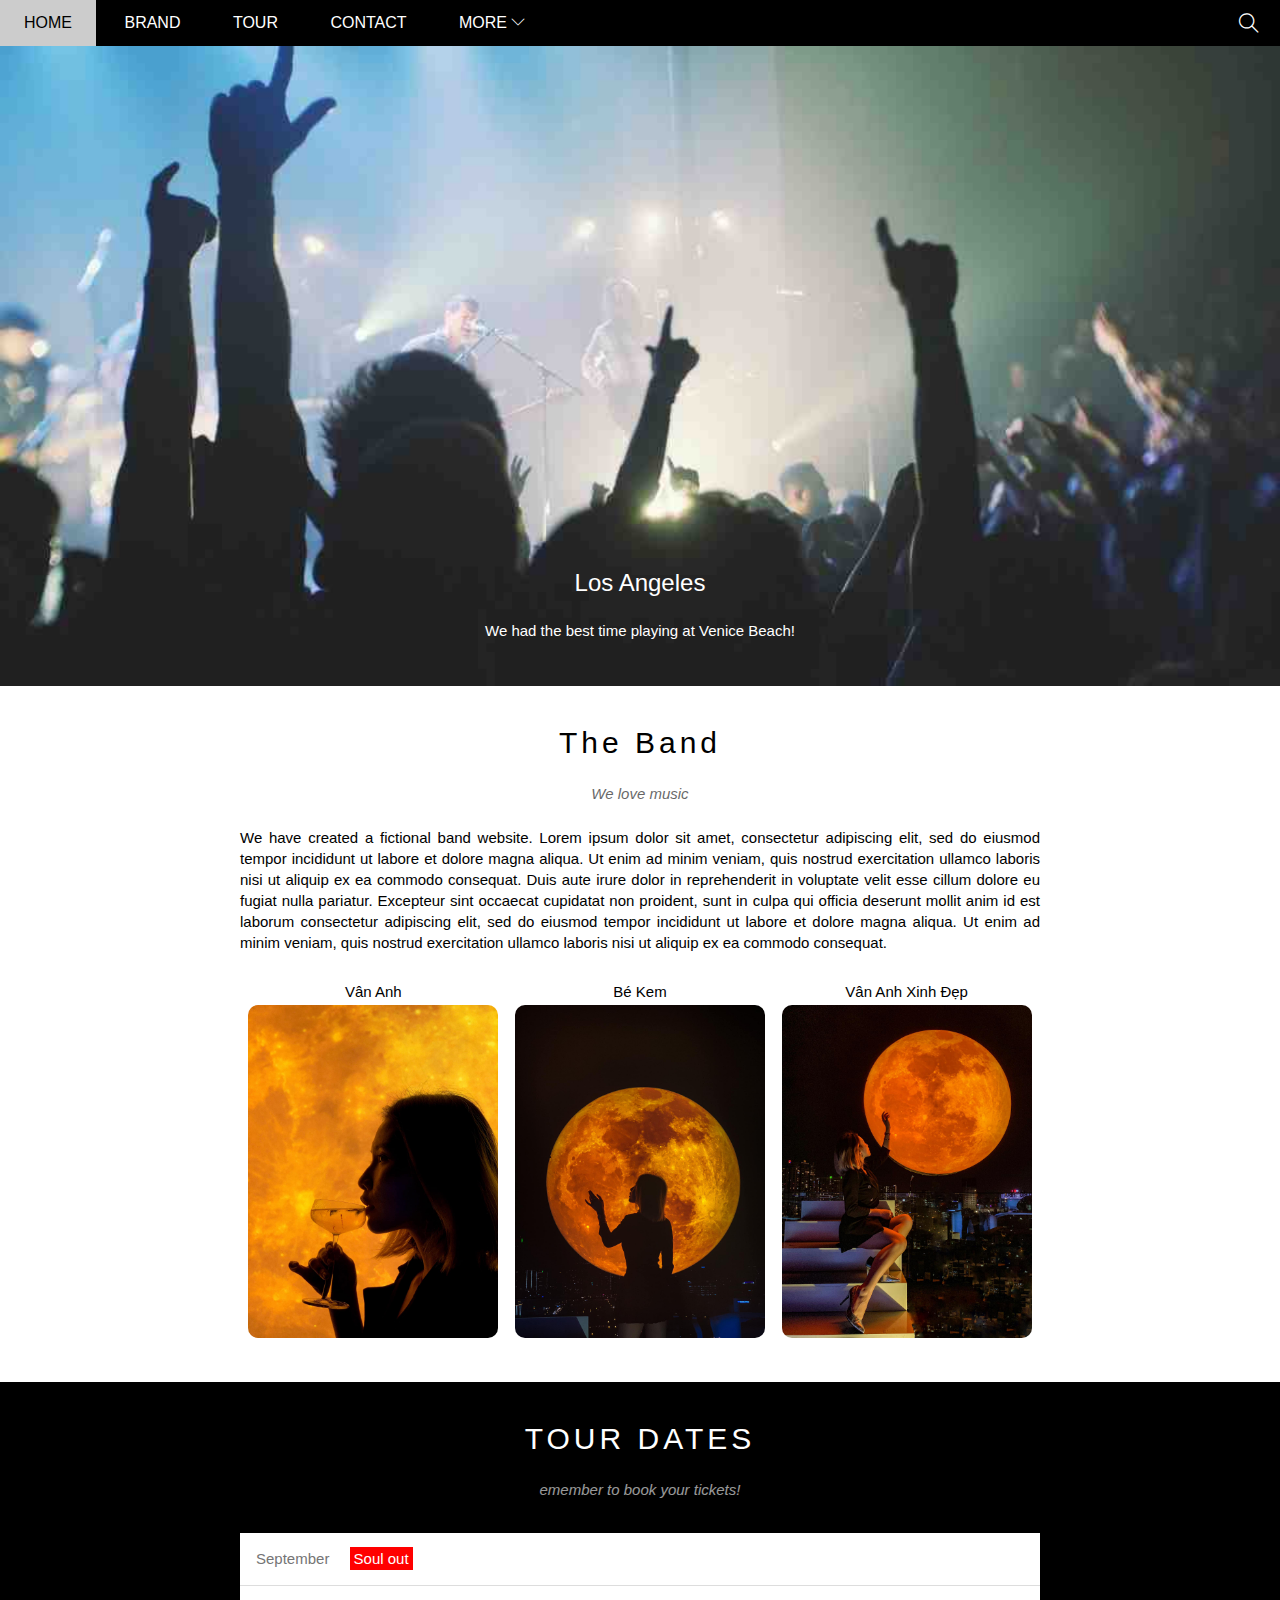
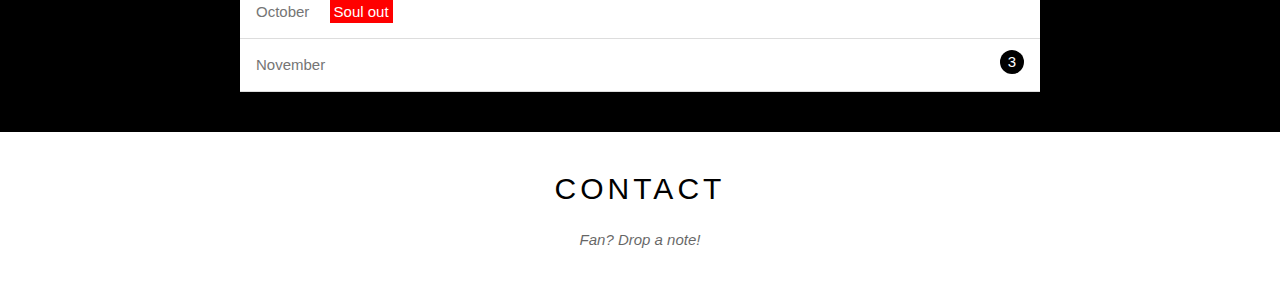
==== commit 95defa43: "'luu1'" ====
--- a/index.html
+++ b/index.html
@@ -63,15 +63,46 @@
                 <h2 class="section-heading">The Band</h2>
                 <p class="section-sub-heading">We love music</p>
                 <p class="abount-text">We have created a fictional band website. Lorem ipsum dolor sit amet, consectetur adipiscing elit, sed do eiusmod tempor incididunt ut labore et dolore magna aliqua. Ut enim ad minim veniam, quis nostrud exercitation ullamco laboris nisi ut aliquip ex ea commodo consequat. Duis aute irure dolor in reprehenderit in voluptate velit esse cillum dolore eu fugiat nulla pariatur. Excepteur sint occaecat cupidatat non proident, sunt in culpa qui officia deserunt mollit anim id est laborum consectetur adipiscing elit, sed do eiusmod tempor incididunt ut labore et dolore magna aliqua. Ut enim ad minim veniam, quis nostrud exercitation ullamco laboris nisi ut aliquip ex ea commodo consequat.</p>
+            
+            
+            <div class="members-list">
+
+                <div class="member-item">
+                    <p class="member-name">Vân Anh</p>
+                    <img src="./assets/img/team/1.jpg" alt="Ảnh Vân Anh" class="member-img">
+                </div>
+                <div class="member-item">
+                    <p class="member-name">Bé Kem</p>
+                    <img src="./assets/img/team/2.jpg" alt="Ảnh Vân Anh" class="member-img">
+                </div>
+                <div class="member-item">
+                    <p class="member-name">Vân Anh Xinh Đẹp</p>
+                    <img src="./assets/img/team/3.jpg" alt="Ảnh Vân Anh" class="member-img">
+                </div>
+
+                <div class="clear"></div>
+            </div>
+            
             </div>
 
 
 
             <!-- Tour Section -->
-            <div class="content-section">
-                <h2 class="section-heading">TOUR DATES</h2>
-                <p class="section-sub-heading">emember to book your tickets!</p>
-            </div>            
+
+            <div class="tour-section">
+                <div class="content-section">
+                    <h2 class="section-heading text-white">TOUR DATES</h2>
+                    <p class="section-sub-heading text-white">emember to book your tickets!</p>
+                <ul class="ticket-list">
+                    <li>September <span class="soul-out">Soul out</span></li>
+                    <li>October <span class="soul-out">Soul out</span></li>
+                    <li>November <span class="quantity">3</span></li>
+                </ul>
+                
+                </div>            
+            </div>
+
+
 
             
             <!-- Contact Section -->
--- a/assets/css/style.css
+++ b/assets/css/style.css
@@ -12,6 +12,10 @@
     font-family: Helvetica, Arial, sans-serif;
 }
 
+
+.clear{
+    clear: both; /*ÔM trọn DIV con khi dùng  float: left;*/
+}
 
 /* 
 1. Từ ngoài vào trong
@@ -46,7 +50,7 @@
 
 
 #nav , .subnav {
-    list-style-type: none;
+    list-style-type: none; /*Mất dấu chấm hoặc 1 2 3 ở list dọc*/
 }
 
 /* 
@@ -58,9 +62,11 @@
 
 /* 
 setup thẻ Li có id 'nav' cấp 1
- */
+
+ */
+ 
 #nav > li{
-    display: inline-block;
+    display: inline-block; /*xét cho Thanh Menu chữ nằm ngang*/
 }
 
 
@@ -70,17 +76,18 @@
  */
 #nav > li > a {
     color: #fff;
-    text-transform: uppercase;
+    text-transform: uppercase; /* Viết hoa tất cả chữ văn bản */
 }
 
 
  /*
 ---CSS TẤT CẢ THẺ a là con li và li là con của id 'nav' , cả cấp 1 và cấp sau đều ảnh hưởng
+setup toàn thẻ a
  */
 #nav li a {
     text-decoration: none; /*Bỏ gạch dưới của thẻ a */
     line-height: 46px; /* Canh Giữa khi kéo chuột để copy */
-    padding: 0 24px;
+    padding: 0 24px; /* xét cho vùng padding trên dưới =0 và trái phải 24px */
     display: block; /* Setup kích thước thẻ a cho khớp khi rê chuột qua */
 }
 
@@ -188,7 +195,7 @@
     width: 800px;
     margin-left: auto;
     margin-right: auto;
-    padding: 64px 0;
+    padding: 40px 0;
 }
 
 
@@ -221,6 +228,82 @@
 }
 
 
+#content .members-list{
+    margin-top: 30px;
+    /*ÔM trọn DIV con khi dùng  float: left;*/
+
+}
+
+#content .member-item {
+    float: left; /* Kéo ảnh sang trái*/
+    width: calc(100%/3);
+    text-align: center;
+}
+
+
+#content .member-name {
+    font-size: 15px;
+    padding-bottom: 5px;
+    
+}
+
+#content .member-img {
+    width: 250px;
+    height: 100%;
+    border-radius: 10px; /* Bo tròn góc ảnh image*/
+    
+}
+
+
+
+/* tour-section */
+#content .tour-section{
+    background-color: black;
+}
+
+.text-white{
+    color: #fff !important;
+}
+
+.ticket-list{
+    margin-top: 35px;
+    background-color: #fff;
+    line-height: 2;
+}
+
+
+.ticket-list li{
+    list-style-type: none; /*Làm Mất cái hình tròn mỗi đầu văn bản */
+    color: #757575;
+    font-size: 15px;
+    padding: 11px 16px; /*Cách trên dưới 11 , trái phải 16px*/
+    border-bottom: 1px solid #ddd; /*Nét liền bo viền*/
+}
+
+
+.ticket-list .soul-out{
+    background-color: red;
+    color: #fff;
+    padding: 3px 4px;
+    margin-left: 16px;
+
+}
+
+.ticket-list .quantity{
+    box-sizing: border-box; /* lÀM Kích thước không bị thay đổi khi làm dầy padding và border */
+    float: right;
+    width: 24px;
+    height: 24px;
+    background-color: #000;
+    color: #fff;
+    text-align: center;
+    border-radius: 50%;
+    line-height: 24px; /*Canh giữa Đúng kích thước theo chiều cao và dài*/
+    /* margin-top: -2px; */
+
+}
+
+
 #footer{
 
 }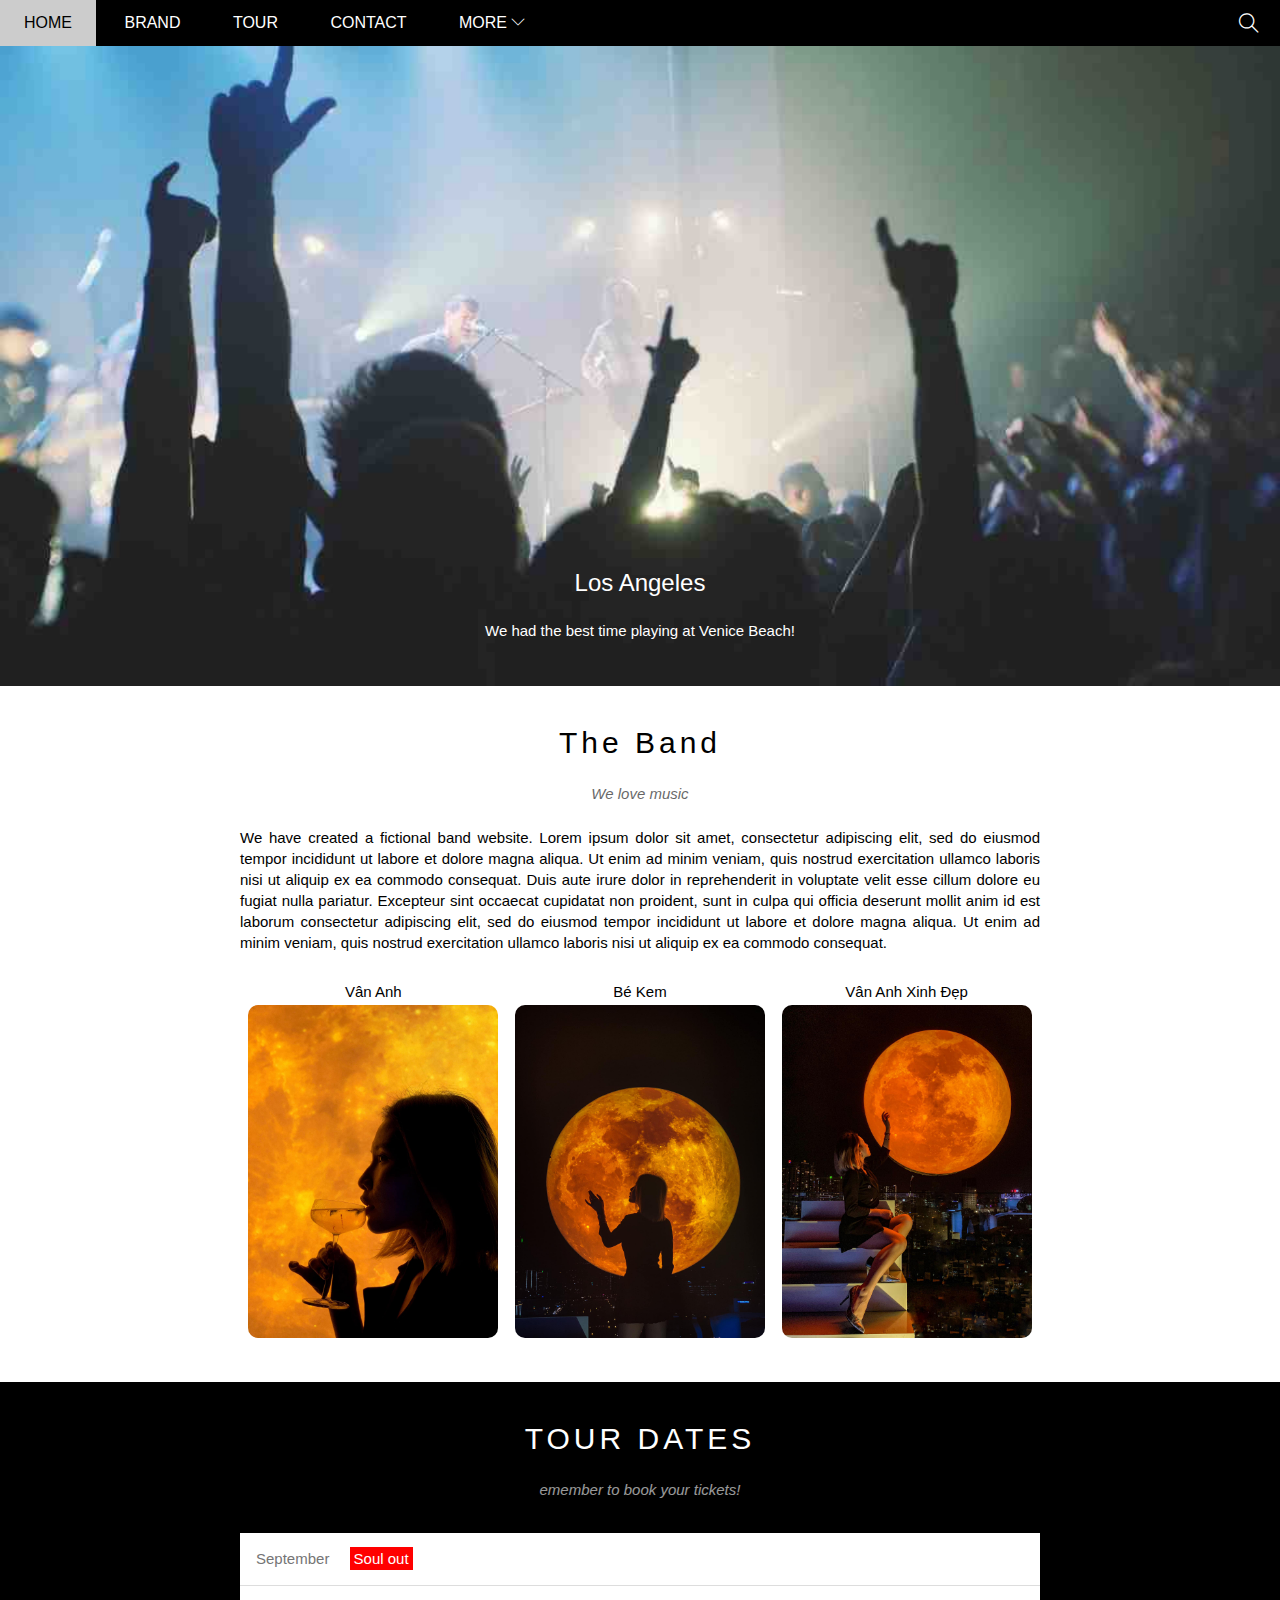
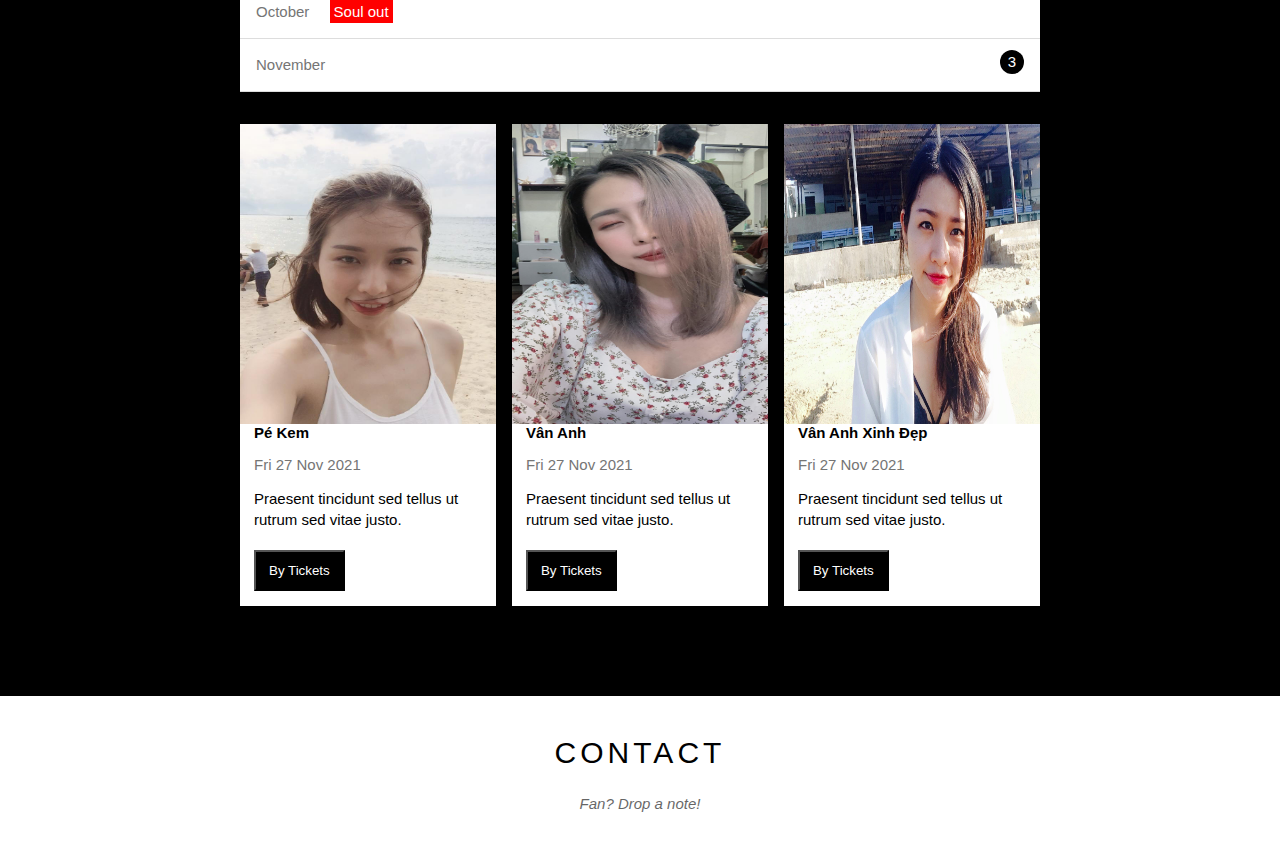
==== commit a4a1bfcc: "'luu1'" ====
--- a/index.html
+++ b/index.html
@@ -1,6 +1,7 @@
 <!doctype html>
 <html lang="en">
-  <head>
+
+<head>
     <title>Title</title>
     <!-- Required meta tags1 -->
     <meta charset="utf-8">
@@ -8,9 +9,9 @@
     <link rel="stylesheet" href="./assets/css/style.css">
     <link rel="stylesheet" href="./assets/fonts/themify-icons/themify-icons.css">
 
-  </head>
-
-  <body>
+</head>
+
+<body>
 
     <div id="main">
         <div id="header">
@@ -23,7 +24,7 @@
                 <li><a href="#">Contact</a></li>
                 <li>
                     <a href="#">More
-                       <i class="nav-arrow-down ti-angle-down"></i> 
+                        <i class="nav-arrow-down ti-angle-down"></i>
                     </a>
                     <ul class="subnav">
                         <li><a href="">Merchandise</a></li>
@@ -38,7 +39,7 @@
             <!-- Begin search button -->
             <div class="search-btn">
                 <i class="search-icon ti-search"></i>
-            </div>   
+            </div>
             <!-- End search button -->
 
         </div>
@@ -62,27 +63,34 @@
             <div class="content-section">
                 <h2 class="section-heading">The Band</h2>
                 <p class="section-sub-heading">We love music</p>
-                <p class="abount-text">We have created a fictional band website. Lorem ipsum dolor sit amet, consectetur adipiscing elit, sed do eiusmod tempor incididunt ut labore et dolore magna aliqua. Ut enim ad minim veniam, quis nostrud exercitation ullamco laboris nisi ut aliquip ex ea commodo consequat. Duis aute irure dolor in reprehenderit in voluptate velit esse cillum dolore eu fugiat nulla pariatur. Excepteur sint occaecat cupidatat non proident, sunt in culpa qui officia deserunt mollit anim id est laborum consectetur adipiscing elit, sed do eiusmod tempor incididunt ut labore et dolore magna aliqua. Ut enim ad minim veniam, quis nostrud exercitation ullamco laboris nisi ut aliquip ex ea commodo consequat.</p>
-            
-            
-            <div class="members-list">
-
-                <div class="member-item">
-                    <p class="member-name">Vân Anh</p>
-                    <img src="./assets/img/team/1.jpg" alt="Ảnh Vân Anh" class="member-img">
+                <p class="abount-text">We have created a fictional band website. Lorem ipsum dolor sit amet, consectetur
+                    adipiscing elit, sed do eiusmod tempor incididunt ut labore et dolore magna aliqua. Ut enim ad minim
+                    veniam, quis nostrud exercitation ullamco laboris nisi ut aliquip ex ea commodo consequat. Duis aute
+                    irure dolor in reprehenderit in voluptate velit esse cillum dolore eu fugiat nulla pariatur.
+                    Excepteur sint occaecat cupidatat non proident, sunt in culpa qui officia deserunt mollit anim id
+                    est laborum consectetur adipiscing elit, sed do eiusmod tempor incididunt ut labore et dolore magna
+                    aliqua. Ut enim ad minim veniam, quis nostrud exercitation ullamco laboris nisi ut aliquip ex ea
+                    commodo consequat.</p>
+
+
+                <div class="members-list">
+
+                    <div class="member-item">
+                        <p class="member-name">Vân Anh</p>
+                        <img src="./assets/img/team/1.jpg" alt="Ảnh Vân Anh" class="member-img">
+                    </div>
+                    <div class="member-item">
+                        <p class="member-name">Bé Kem</p>
+                        <img src="./assets/img/team/2.jpg" alt="Ảnh Vân Anh" class="member-img">
+                    </div>
+                    <div class="member-item">
+                        <p class="member-name">Vân Anh Xinh Đẹp</p>
+                        <img src="./assets/img/team/3.jpg" alt="Ảnh Vân Anh" class="member-img">
+                    </div>
+
+                    <div class="clear"></div>
                 </div>
-                <div class="member-item">
-                    <p class="member-name">Bé Kem</p>
-                    <img src="./assets/img/team/2.jpg" alt="Ảnh Vân Anh" class="member-img">
-                </div>
-                <div class="member-item">
-                    <p class="member-name">Vân Anh Xinh Đẹp</p>
-                    <img src="./assets/img/team/3.jpg" alt="Ảnh Vân Anh" class="member-img">
-                </div>
-
-                <div class="clear"></div>
-            </div>
-            
+
             </div>
 
 
@@ -93,23 +101,58 @@
                 <div class="content-section">
                     <h2 class="section-heading text-white">TOUR DATES</h2>
                     <p class="section-sub-heading text-white">emember to book your tickets!</p>
-                <ul class="ticket-list">
-                    <li>September <span class="soul-out">Soul out</span></li>
-                    <li>October <span class="soul-out">Soul out</span></li>
-                    <li>November <span class="quantity">3</span></li>
-                </ul>
-                
-                </div>            
-            </div>
-
-
-
-            
+                    <ul class="ticket-list">
+                        <li>September <span class="soul-out">Soul out</span></li>
+                        <li>October <span class="soul-out">Soul out</span></li>
+                        <li>November <span class="quantity">3</span></li>
+                    </ul>
+
+                    <div class="places-list">
+                        <div class="place-item">
+                            <img src="./assets/img/mua/4.jpg" alt="Mua Kem 1" class="place-img">
+                            <div class="place-body">
+                                <h3 class="place-heading">Pé Kem</h3>
+                                <p class="place-time">Fri 27 Nov 2021</p>
+                                <p class="place-dec">Praesent tincidunt sed tellus ut rutrum sed vitae justo.</p>
+                                <button class="place-buy-btn js-buy-ticket">By Tickets</button>
+                            </div>
+                        </div>
+                        <div class="place-item">
+                            <img src="./assets/img/mua/5.jpg" alt="Mua Kem 1" class="place-img">
+                            <div class="place-body">
+                                <h3 class="place-heading">Vân Anh</h3>
+                                <p class="place-time">Fri 27 Nov 2021</p>
+                                <p class="place-dec">Praesent tincidunt sed tellus ut rutrum sed vitae justo.</p>
+                                <button class="place-buy-btn js-buy-ticket">By Tickets</button>
+                            </div>
+                        </div>
+                        <div class="place-item">
+                            <img src="./assets/img/mua/6.jpg" alt="Mua Kem 1" class="place-img">
+                            <div class="place-body">
+                                <h3 class="place-heading">Vân Anh Xinh Đẹp</h3>
+                                <p class="place-time">Fri 27 Nov 2021</p>
+                                <p class="place-dec">Praesent tincidunt sed tellus ut rutrum sed vitae justo.</p>
+                                <button class="place-buy-btn js-buy-ticket">By Tickets</button>
+                            </div>
+                        </div>
+                        <div class="clear"></div>
+                    </div>
+
+
+                </div>
+            </div>
+
+
+
+
+
+
+
             <!-- Contact Section -->
             <div class="content-section">
                 <h2 class="section-heading">CONTACT</h2>
                 <p class="section-sub-heading">Fan? Drop a note!</p>
-            </div>   
+            </div>
 
 
         </div>
@@ -121,9 +164,76 @@
 
 
         <div id="footer">
-            
+
         </div>
     </div>
 
- </body>
+    <!-- Modal -->
+    <div class="modal js-modal">
+        <div class="modal-container js-modal-container">
+            <div class="modal-close js-modal-close">
+                <i class="ti-close"></i>
+            </div>
+
+            <header class="modal-header">
+                <i class="modal-heading-icon ti-bag">
+                    Tickets
+                </i>
+            </header>
+
+            <div class="modal-body">
+                <label for="quantity" class="modal-label">
+                    <!-- for="quantity" khi bấm vào sẽ tự link trỏ chuột vào input-->
+                    <i class="ti-shopping-cart"></i>
+                    Tickets , $15 per person
+                </label>
+                <input id="quantity" type="text" class="modal-input" placeholder="How Many?">
+
+                <label for="email" class="modal-label">
+                    <i class="ti-user"></i>
+                    Sento
+                </label>
+                <input id="email" type="text" class="modal-input" placeholder="Email?">
+
+                <button id="by-tickets">
+                    Pay <i class="ti-check"></i>
+                </button>
+            </div>
+
+            <footer class="modal-footer">
+                <p class="modal-help">Need <a href="">Help?</a></p>
+            </footer>
+        </div>
+    </div>
+
+
+
+    <script>
+        const buyBtns = document.querySelectorAll('.js-buy-ticket')
+        const modal = document.querySelector('.js-modal')
+        const modalClose = document.querySelector('.js-modal-close')
+        const modalContainer = document.querySelector('.js-modal-container')
+
+        function showByTickets(){
+            modal.classList.add('open')
+        }
+
+        function hideByTickets(){
+            modal.classList.remove('open')
+        }
+        
+        for(const buyBtn of buyBtns){
+            buyBtn.addEventListener('click',showByTickets)
+        }
+
+        modalClose.addEventListener('click', hideByTickets)
+        modal.addEventListener('click', hideByTickets)
+        modalContainer.addEventListener('click', function(event){
+            event.stopPropagation()
+        })
+   
+    </script>
+
+</body>
+
 </html>--- a/assets/css/style.css
+++ b/assets/css/style.css
@@ -304,6 +304,175 @@
 }
 
 
+.places-list{
+    margin: 32px -8px 50px;
+    
+}
+.place-item{
+    float: left;
+    width: calc(100%/3);
+    padding: 0 8px;
+}
+.place-img{
+    height: 300px;
+    width: 100%; 
+    display: block;
+}
+
+
+.place-img:hover {
+    opacity: 0.6; /*Làm Mờ */
+}
+.place-body{
+    background-color: #fff;
+    list-style: none;
+    font-size: 15px;
+    padding: 0px 14px; /*Cách Lề Đều 2 bên trái phải 14px , trên dưới 0px*/
+}
+.place-heading{
+    font-size: 15px;
+    font-weight: 800;
+    
+
+}
+.place-time{
+    margin-top: 15px;
+    color: #757575;
+}
+.place-dec{
+    margin-top: 15px;   
+    line-height: 1.4; 
+    margin-bottom: 15px;
+}
+.place-buy-btn{
+    background-color: #000;
+    color: #fff;
+    padding: 11px 13px;
+    display: inline-block; /*Không để nút bị tràn ra khỏi giao diện*/
+    margin: 5px 0 15px;
+    text-decoration: none;
+}
+
+.place-buy-btn:hover {
+    background-color: #ccc;
+    color: #000;
+    text-decoration: none;
+    padding:11px 13px;
+    cursor: pointer; /* Thay Đổi trỏ chuột*/
+}
+
 #footer{
 
-}+}
+
+
+
+
+.modal{
+    background-color: rgba(0, 0, 0, 0.4);
+    position: fixed;
+    left: 0;
+    right: 0;
+    top: 0;
+    bottom: 0;
+    /* display:flex; Nằm giữa display lớn */
+    align-items: center; /*thằng con nằm giữa chiều cao thằng cha*/
+    justify-content: center;/*nằm giữa chiều ngang của thằng cha*/
+    display: none;
+}
+
+
+.js-modal.open{
+    display: flex;
+}
+
+
+.modal-container{
+    background-color: #fff;
+    width: 900px;
+    max-width: calc(100%-32px);
+    min-height: 300px;
+    position: relative;
+    animation: modalFadeIn ease 0.7s;
+}
+
+.modal-header{
+    background-color: #009688;
+    height: 130px;
+    display:flex; /*Nằm giữa display lớn*/
+    align-items: center; /*thằng con nằm giữa chiều cao thằng cha*/
+    justify-content: center;/*nằm giữa chiều ngang của thằng cha*/
+    font-size: 30px;
+    color: #fff;
+}
+
+.modal-close{
+    position: absolute;
+    right: 0;
+    top: 0;
+    padding: 12px;
+    cursor: pointer;/* Thay Đổi trỏ chuột*/
+}
+
+.modal-close:hover {
+    opacity: 0.8; /*Làm Mờ khi rê chuột vào*/
+    background-color: salmon;
+}
+
+.modal-body{
+    padding: 16px;
+}
+
+.modal-label{
+    display: block;
+    font-size: 15px;
+    margin-bottom: 12px;
+}
+
+.modal-input{
+    font-size: 15px;
+    border: 1px solid #ccc;
+    width: 100%;
+    padding: 10px;
+    margin-bottom: 24px;
+}
+
+#by-tickets{
+    background-color: #009688;
+    text-decoration: none;/*Xóa gạch dưới của thẻ a*/
+    color: #fff;
+    width: 100%;
+    font-size: 15px;
+    text-transform: uppercase;
+    padding: 18px;
+    cursor: pointer;
+
+}
+
+#by-tickets:hover{
+    opacity: 0.9; /*Làm Mờ */
+}
+
+.modal-footer{
+    padding: 16px;
+    text-align: right;
+    
+}
+.modal-footer a{
+    color: #2196F3;
+}
+
+.modal-heading-icon{
+
+}
+
+@keyframes modalFadeIn {
+    from {
+        opacity: 0;
+        transform: translateY(-100px);
+    }
+    to {
+        opacity: 1;
+        transform: translateY(0);
+    }
+}
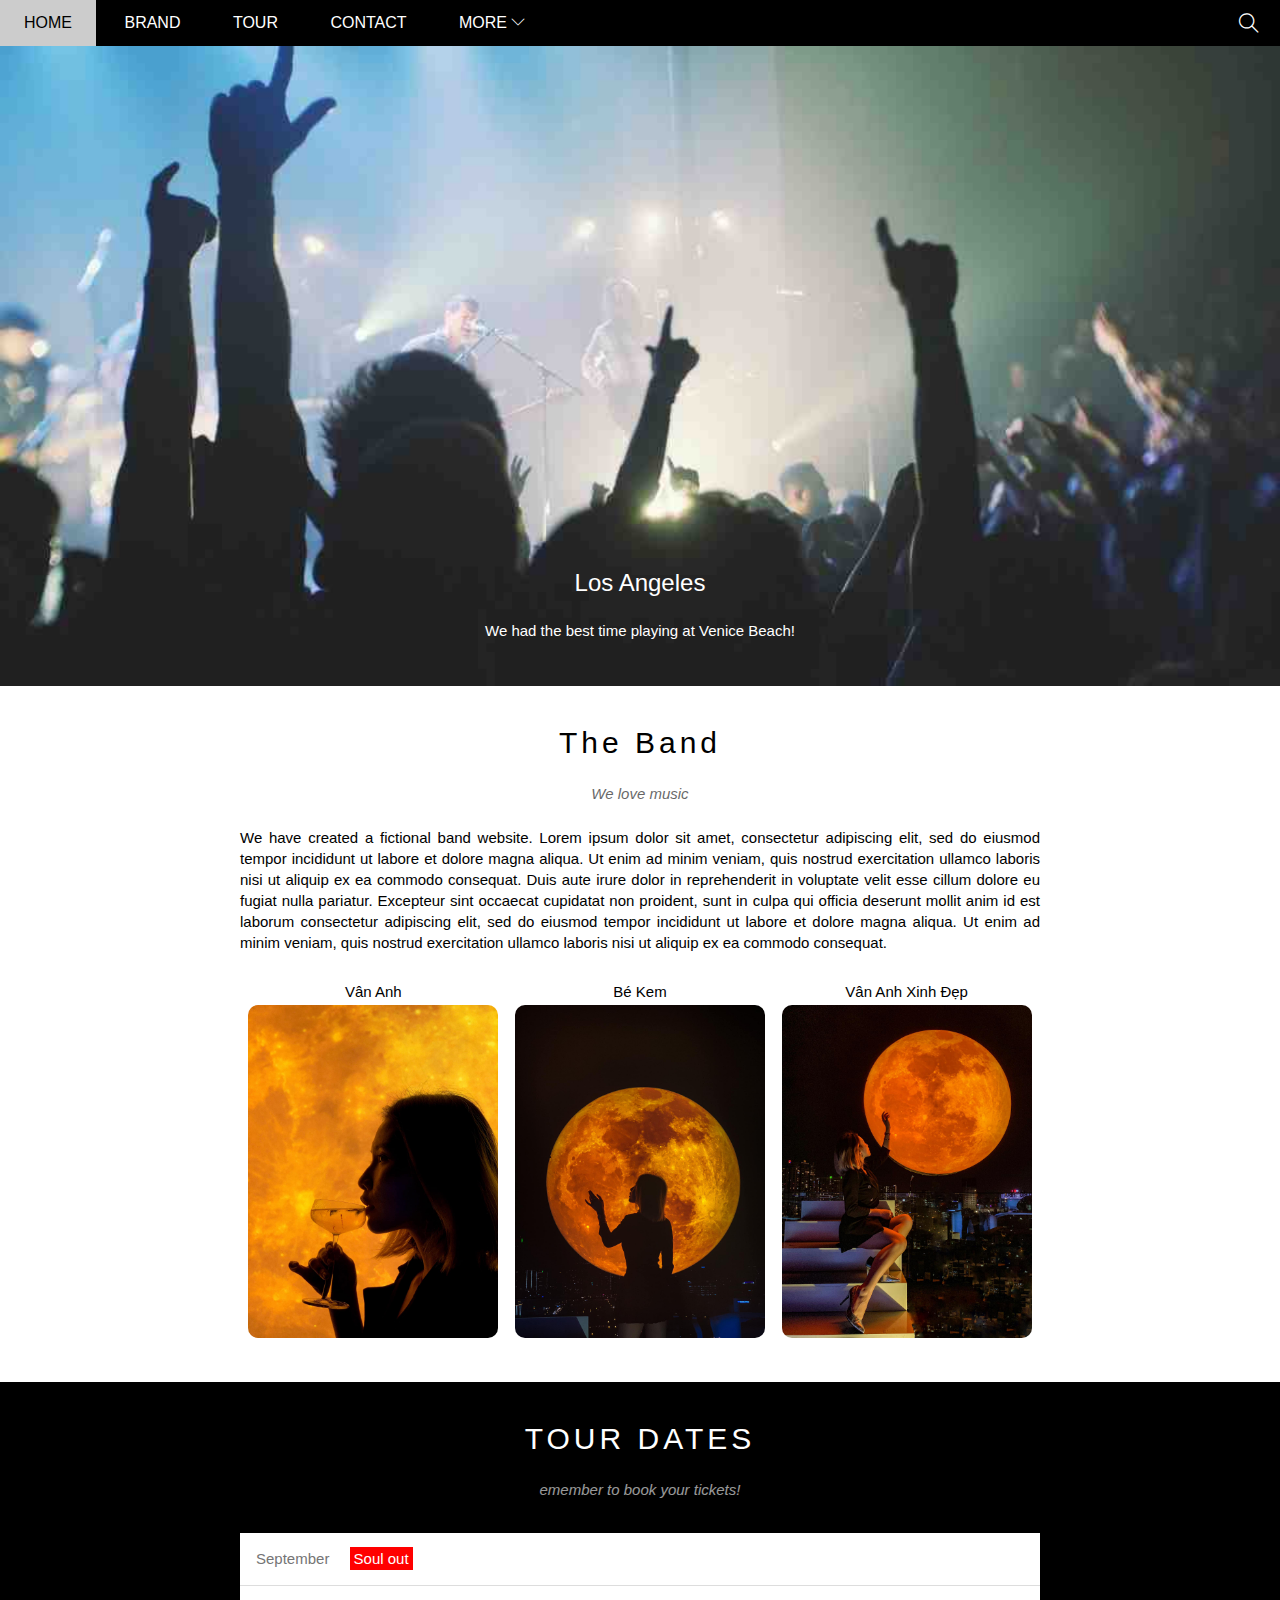
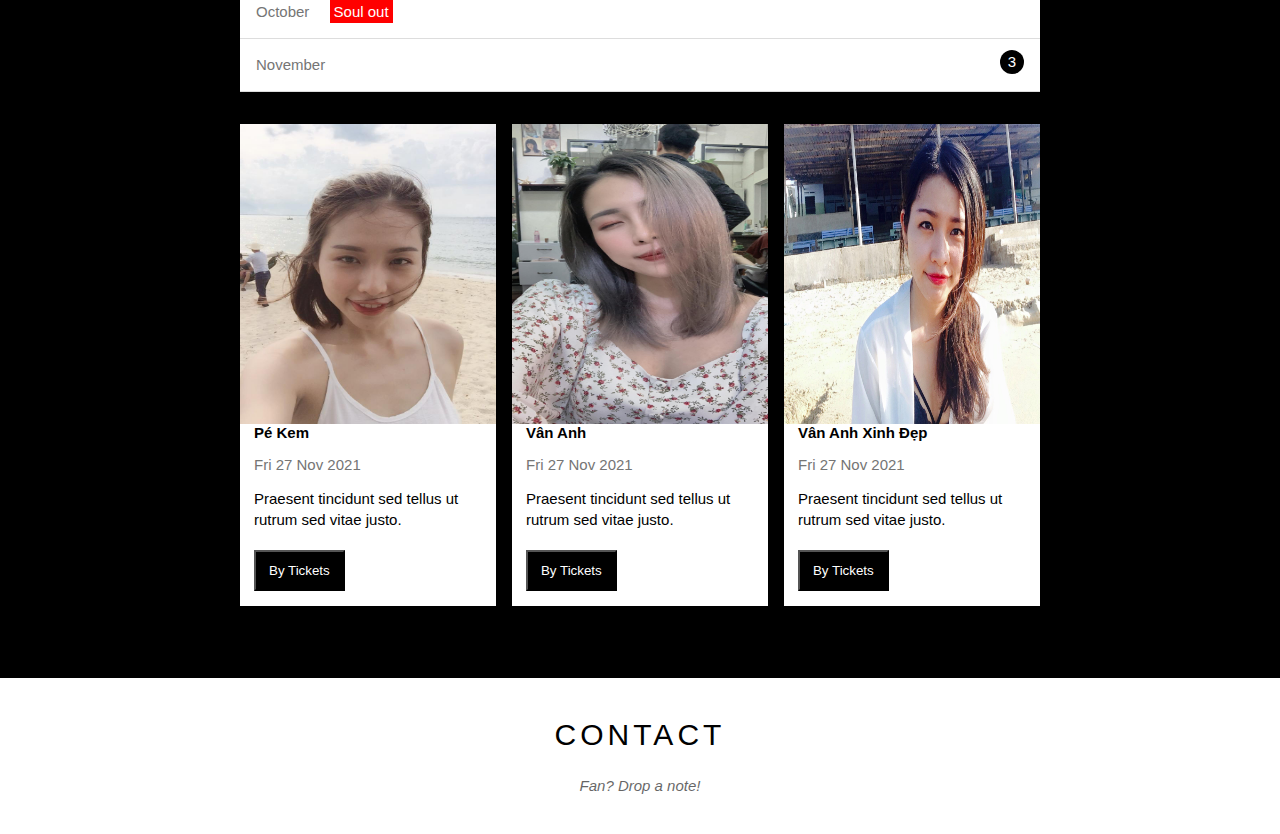
==== commit d661cb4f: "Nguyen-Anh-Dung" ====
--- a/index.html
+++ b/index.html
@@ -107,8 +107,8 @@
                         <li>November <span class="quantity">3</span></li>
                     </ul>
 
-                    <div class="places-list">
-                        <div class="place-item">
+                    <div class="row places-list">
+                        <div class="col place-item">
                             <img src="./assets/img/mua/4.jpg" alt="Mua Kem 1" class="place-img">
                             <div class="place-body">
                                 <h3 class="place-heading">Pé Kem</h3>
@@ -117,7 +117,7 @@
                                 <button class="place-buy-btn js-buy-ticket">By Tickets</button>
                             </div>
                         </div>
-                        <div class="place-item">
+                        <div class="col place-item">
                             <img src="./assets/img/mua/5.jpg" alt="Mua Kem 1" class="place-img">
                             <div class="place-body">
                                 <h3 class="place-heading">Vân Anh</h3>
@@ -126,7 +126,7 @@
                                 <button class="place-buy-btn js-buy-ticket">By Tickets</button>
                             </div>
                         </div>
-                        <div class="place-item">
+                        <div class="col place-item">
                             <img src="./assets/img/mua/6.jpg" alt="Mua Kem 1" class="place-img">
                             <div class="place-body">
                                 <h3 class="place-heading">Vân Anh Xinh Đẹp</h3>
--- a/assets/css/style.css
+++ b/assets/css/style.css
@@ -15,6 +15,22 @@
 
 .clear{
     clear: both; /*ÔM trọn DIV con khi dùng  float: left;*/
+}
+
+
+.row{
+    margin-left: -8px;
+    margin-right: -8px;
+}
+
+.col{
+    float: left;
+    padding-left: 8px;
+    padding-right: 8px;
+}
+
+.text-center{
+    text-align: center;
 }
 
 /* 
@@ -305,13 +321,15 @@
 
 
 .places-list{
-    margin: 32px -8px 50px;
+    /* margin: 32px -8px 50px; */
+    margin-top: 32px;
+    margin-bottom: 32px;
     
 }
 .place-item{
     float: left;
     width: calc(100%/3);
-    padding: 0 8px;
+    /* padding: 0 8px; */
 }
 .place-img{
     height: 300px;
@@ -462,6 +480,10 @@
     color: #2196F3;
 }
 
+.col-half {
+    width: 50%;
+}
+
 .modal-heading-icon{
 
 }
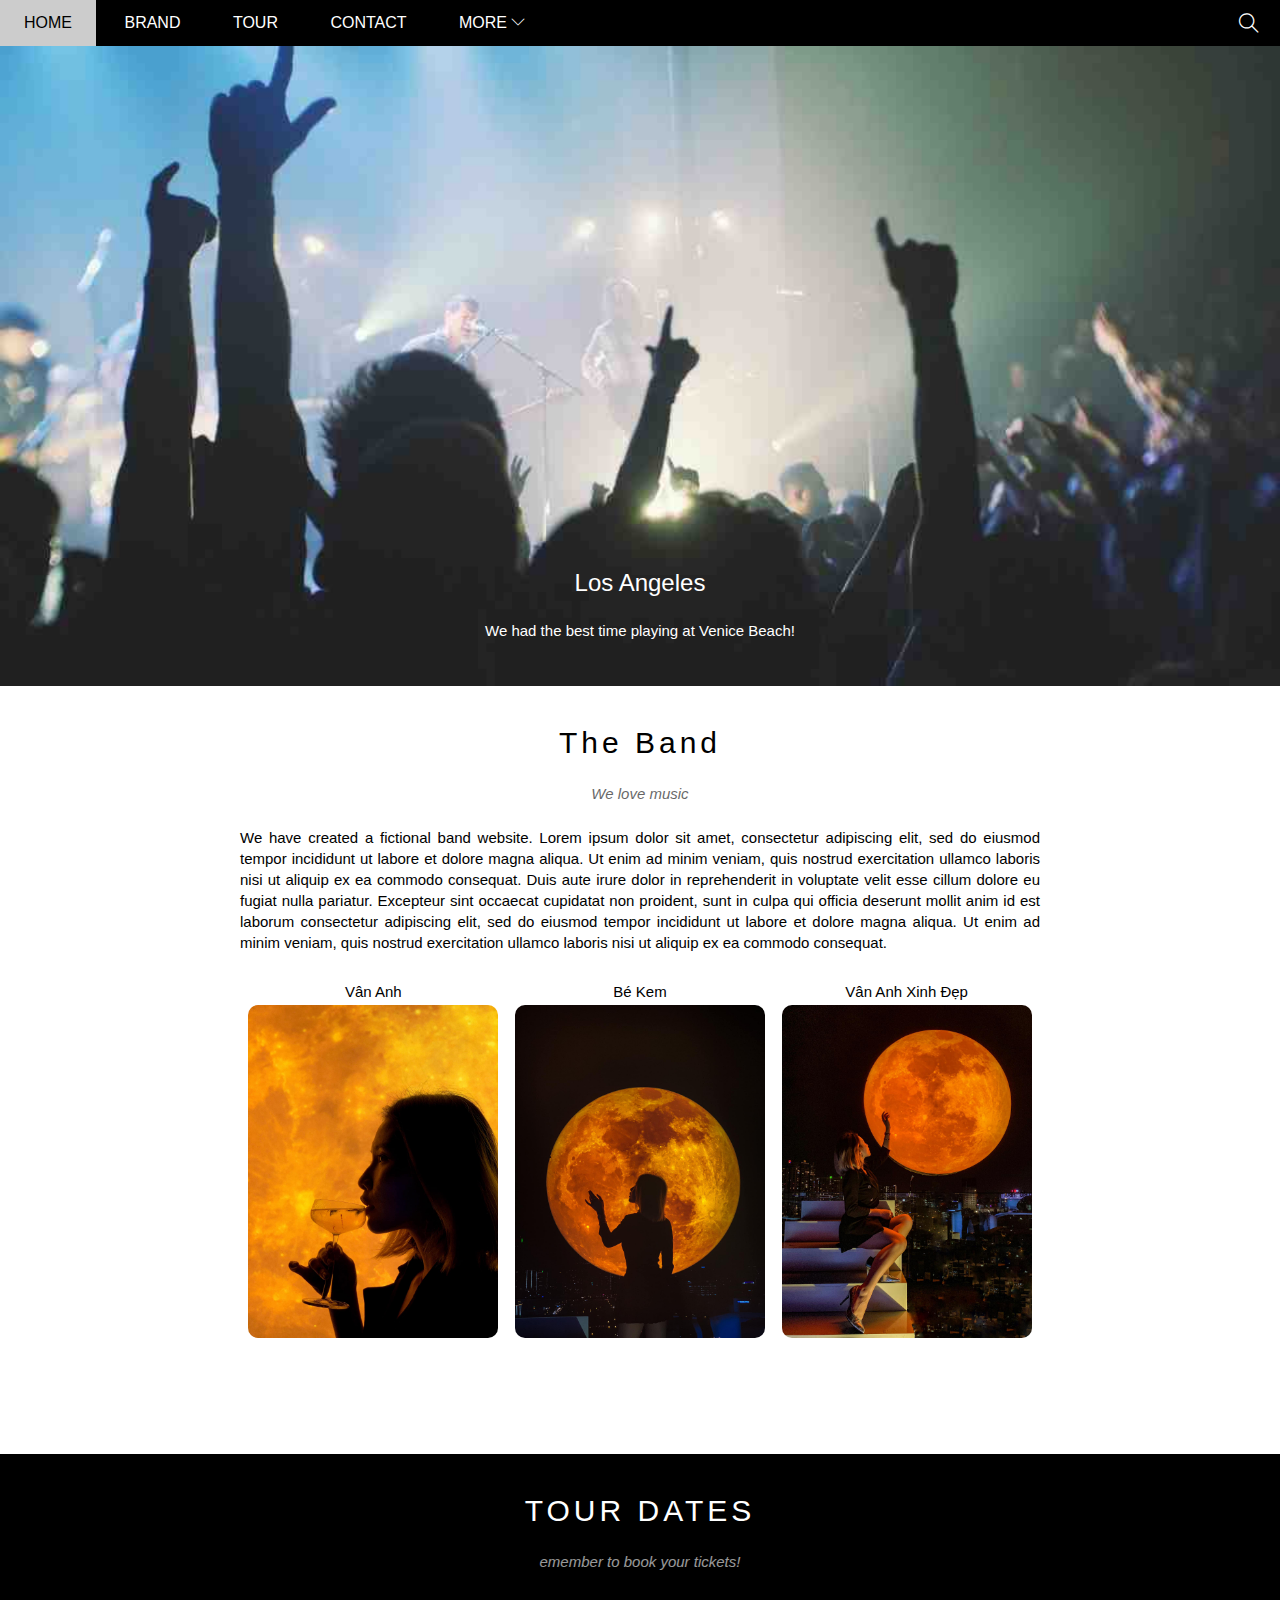
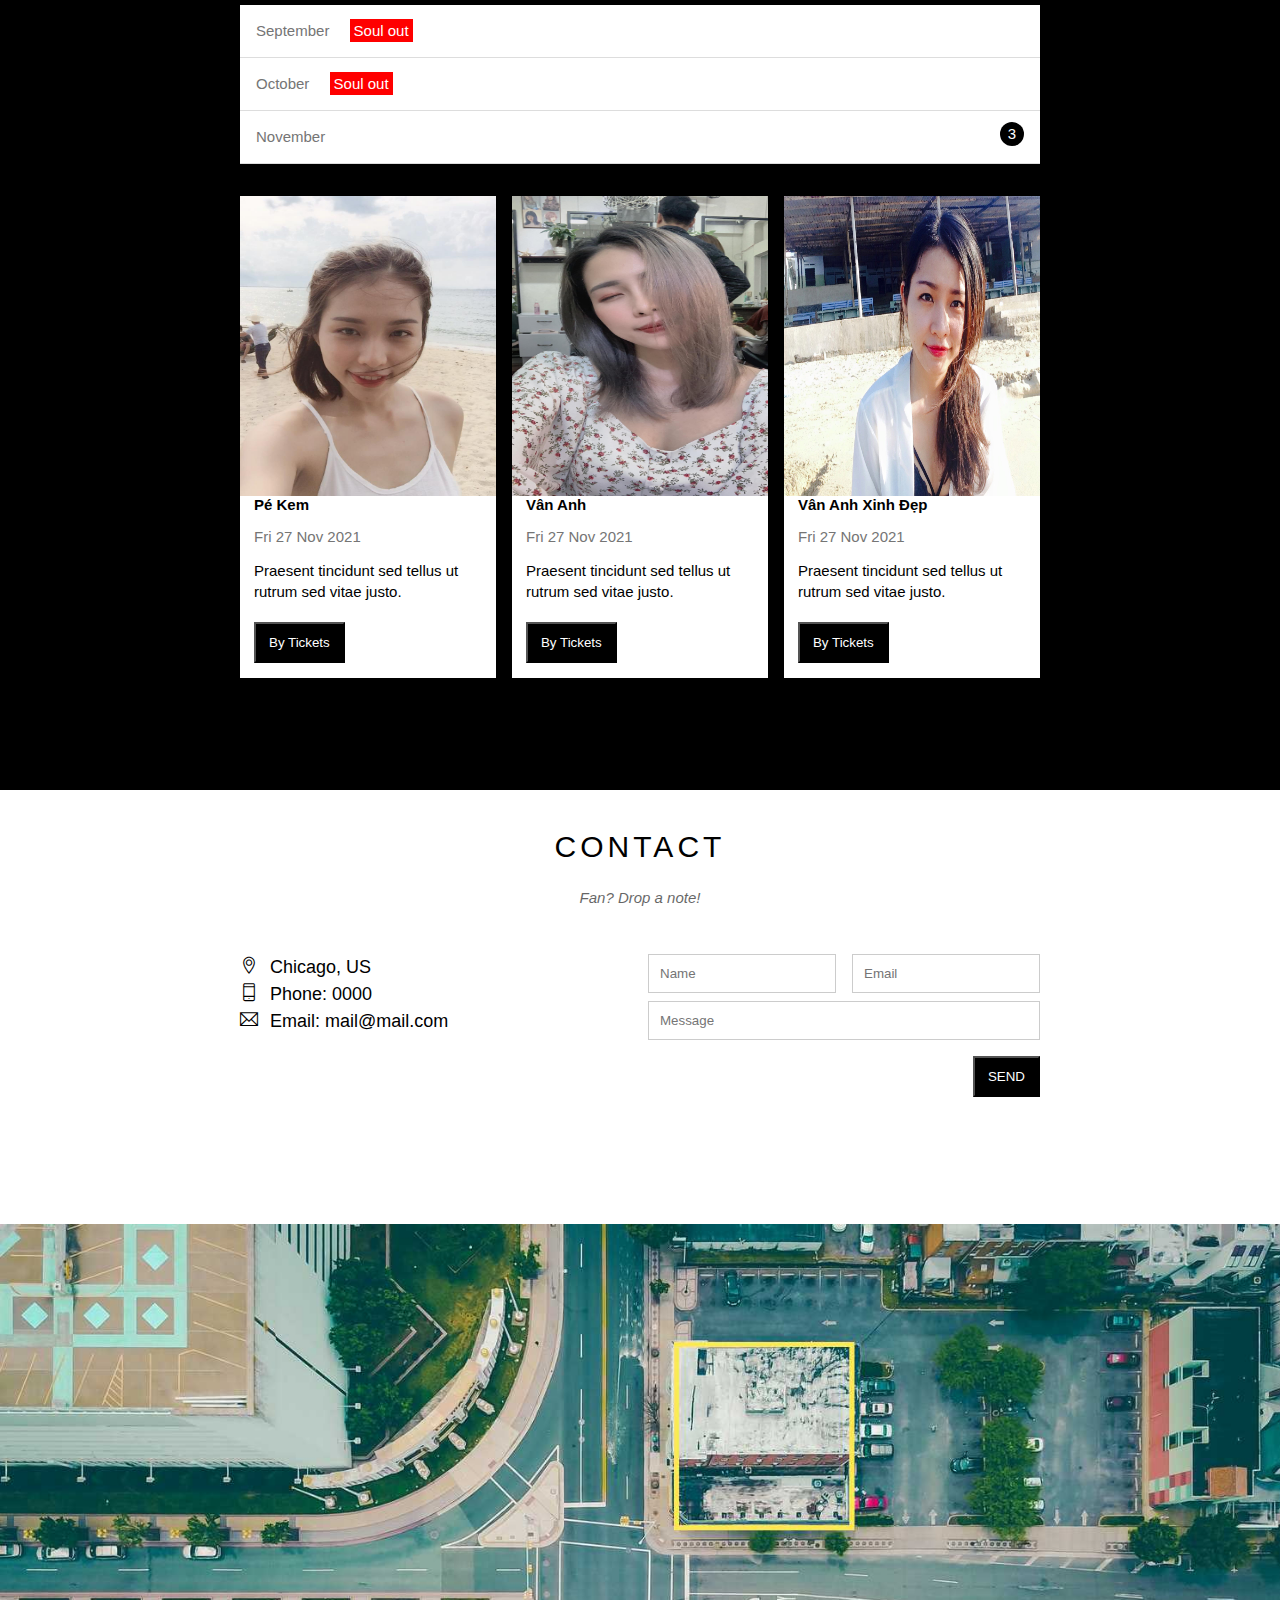
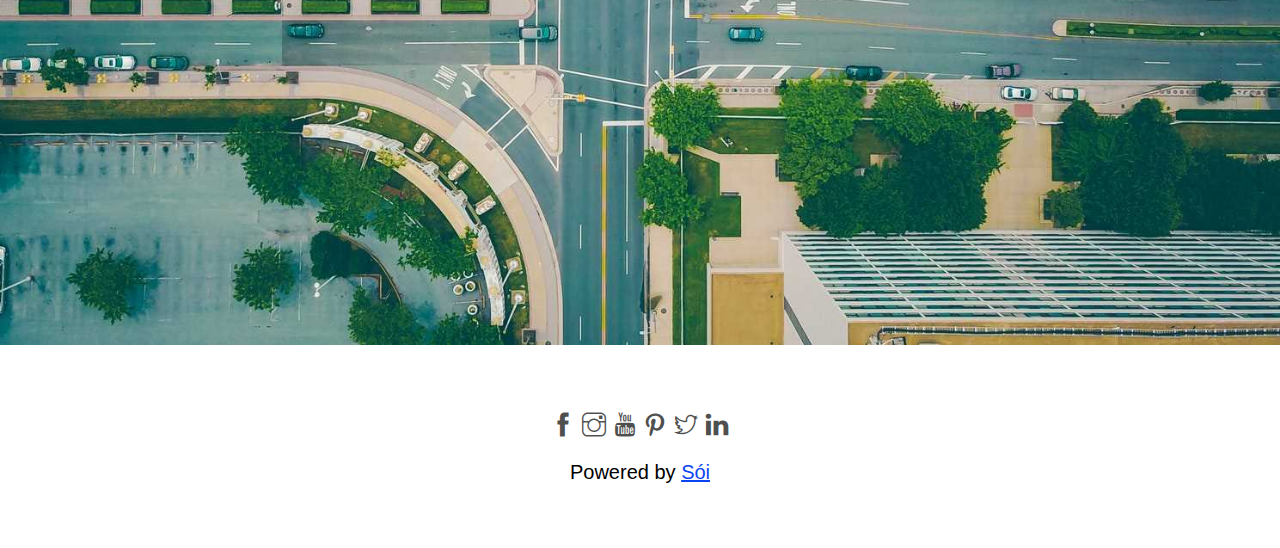
==== commit ac5fadbe: "Nguyen-Anh-Dung" ====
--- a/index.html
+++ b/index.html
@@ -2,10 +2,11 @@
 <html lang="en">
 
 <head>
-    <title>Title</title>
+    <title>Sói</title>
     <!-- Required meta tags1 -->
     <meta charset="utf-8">
     <meta name="viewport" content="width=device-width, initial-scale=1, shrink-to-fit=no">
+    <link rel="icon" href="./assets/img/favicon.png" type="image/x-icon" />
     <link rel="stylesheet" href="./assets/css/style.css">
     <link rel="stylesheet" href="./assets/fonts/themify-icons/themify-icons.css">
 
@@ -19,17 +20,17 @@
             <!-- Start Navigation -->
             <ul id="nav">
                 <li><a href="#">Home</a></li>
-                <li><a href="#">Brand</a></li>
-                <li><a href="#">Tour</a></li>
-                <li><a href="#">Contact</a></li>
+                <li><a href="#band">Brand</a></li>
+                <li><a href="#tour">Tour</a></li>
+                <li><a href="#contact">Contact</a></li>
                 <li>
                     <a href="#">More
                         <i class="nav-arrow-down ti-angle-down"></i>
                     </a>
                     <ul class="subnav">
-                        <li><a href="">Merchandise</a></li>
-                        <li><a href="">Extras</a></li>
-                        <li><a href="">Media</a></li>
+                        <li><a href="#">Merchandise</a></li>
+                        <li><a href="#">Extras</a></li>
+                        <li><a href="#">Media</a></li>
                     </ul>
                 </li>
             </ul>
@@ -59,8 +60,8 @@
 
         <div id="content">
 
-            <!-- About Section -->
-            <div class="content-section">
+            <!-- Begin About Section -->
+            <div id="band" class="content-section">
                 <h2 class="section-heading">The Band</h2>
                 <p class="section-sub-heading">We love music</p>
                 <p class="abount-text">We have created a fictional band website. Lorem ipsum dolor sit amet, consectetur
@@ -92,12 +93,12 @@
                 </div>
 
             </div>
-
-
-
-            <!-- Tour Section -->
-
-            <div class="tour-section">
+            <!-- End About Section -->
+
+
+
+            <!--Begin Tour Section -->
+            <div id="tour" class="tour-section">
                 <div class="content-section">
                     <h2 class="section-heading text-white">TOUR DATES</h2>
                     <p class="section-sub-heading text-white">emember to book your tickets!</p>
@@ -114,7 +115,7 @@
                                 <h3 class="place-heading">Pé Kem</h3>
                                 <p class="place-time">Fri 27 Nov 2021</p>
                                 <p class="place-dec">Praesent tincidunt sed tellus ut rutrum sed vitae justo.</p>
-                                <button class="place-buy-btn js-buy-ticket">By Tickets</button>
+                                <button class="place-buy-btn js-buy-ticket btn">By Tickets</button>
                             </div>
                         </div>
                         <div class="col place-item">
@@ -123,7 +124,7 @@
                                 <h3 class="place-heading">Vân Anh</h3>
                                 <p class="place-time">Fri 27 Nov 2021</p>
                                 <p class="place-dec">Praesent tincidunt sed tellus ut rutrum sed vitae justo.</p>
-                                <button class="place-buy-btn js-buy-ticket">By Tickets</button>
+                                <button class="place-buy-btn js-buy-ticket btn">By Tickets</button>
                             </div>
                         </div>
                         <div class="col place-item">
@@ -132,7 +133,7 @@
                                 <h3 class="place-heading">Vân Anh Xinh Đẹp</h3>
                                 <p class="place-time">Fri 27 Nov 2021</p>
                                 <p class="place-dec">Praesent tincidunt sed tellus ut rutrum sed vitae justo.</p>
-                                <button class="place-buy-btn js-buy-ticket">By Tickets</button>
+                                <button class="place-buy-btn js-buy-ticket btn">By Tickets</button>
                             </div>
                         </div>
                         <div class="clear"></div>
@@ -141,32 +142,79 @@
 
                 </div>
             </div>
-
-
-
-
-
-
-
-            <!-- Contact Section -->
-            <div class="content-section">
+            <!--END Tour Section -->
+
+
+
+
+
+
+
+            <!--Begin Contact Section -->
+            <div id="contact" class="content-section">
                 <h2 class="section-heading">CONTACT</h2>
                 <p class="section-sub-heading">Fan? Drop a note!</p>
-            </div>
-
-
-        </div>
-
-
-
-
-
-
-
+
+                <div class="row contact-content">
+                    <div class="col col-half contact-info">
+                        <p><i class="ti-location-pin"></i>Chicago, US</p>
+                        <p><i class="ti-mobile"></i>Phone: 0000</p>
+                        <p><i class="ti-email"></i>Email: mail@mail.com</p>
+                    </div>
+                    <div class="col col-half">
+                        <form action="">
+                            <div class="row">
+                                <div class="col col-half contact-form">
+                                    <input type="text" name="" id="" placeholder="Name" class="form-control" required>
+                                </div>
+                                <div class="col col-half contact-form">
+                                    <input type="email" name="" id="" placeholder="Email" class="form-control" required>
+                                </div>
+                                <!-- <div class="clear"></div> -->
+                            </div>
+                            <div class="row mt-8">
+                                <div class="col col-full contact-form">
+                                    <input type="text" name="" id="" placeholder="Message" class="form-control" required>
+                                </div>
+                                <!-- <div class="clear"></div> -->
+                            </div>
+                            
+                            <input class="pull-right mt-16 btn" type="submit" value="SEND">
+                        </form>
+                    </div>
+                </div>
+
+
+
+            </div>
+            <!--End Contact Section -->
+            <img src="./assets/img/footer/map.jpg" alt="" class="map-section">
+
+        </div>
+
+
+
+            <!--Begin footer Section -->
         <div id="footer">
-
-        </div>
+            <div class="sosials-list">
+                <a href=""><i class="ti-facebook"></i></a>
+                <a href=""><i class="ti-instagram"></i></a>
+                <a href=""><i class="ti-youtube"></i></a>
+                <a href=""><i class="ti-pinterest"></i></a>
+                <a href=""><i class="ti-twitter"></i></a>
+                <a href=""><i class="ti-linkedin"></i></a>
+            </div>
+            <p class="copyright">Powered by <a href="https://www.facebook.com/anhdung287/"> Sói </a></p>
+        </div>
+            <!--END footer Section -->
+
     </div>
+
+
+
+
+
+
 
     <!-- Modal -->
     <div class="modal js-modal">
@@ -201,7 +249,7 @@
             </div>
 
             <footer class="modal-footer">
-                <p class="modal-help">Need <a href="">Help?</a></p>
+                <p class="modal-help">Need <a href="https://www.facebook.com/anhdung287/">Help?</a></p>
             </footer>
         </div>
     </div>
@@ -214,24 +262,24 @@
         const modalClose = document.querySelector('.js-modal-close')
         const modalContainer = document.querySelector('.js-modal-container')
 
-        function showByTickets(){
+        function showByTickets() {
             modal.classList.add('open')
         }
 
-        function hideByTickets(){
+        function hideByTickets() {
             modal.classList.remove('open')
         }
-        
-        for(const buyBtn of buyBtns){
-            buyBtn.addEventListener('click',showByTickets)
+
+        for (const buyBtn of buyBtns) {
+            buyBtn.addEventListener('click', showByTickets)
         }
 
         modalClose.addEventListener('click', hideByTickets)
         modal.addEventListener('click', hideByTickets)
-        modalContainer.addEventListener('click', function(event){
+        modalContainer.addEventListener('click', function (event) {
             event.stopPropagation()
         })
-   
+
     </script>
 
 </body>
--- a/assets/css/style.css
+++ b/assets/css/style.css
@@ -10,6 +10,7 @@
  */
 html{
     font-family: Helvetica, Arial, sans-serif;
+    scroll-behavior: smooth;
 }
 
 
@@ -29,9 +30,58 @@
     padding-right: 8px;
 }
 
+.col-half {
+    width: 50%;
+}
+
+.col-full {
+    width: 100%;
+}
+
 .text-center{
     text-align: center;
 }
+
+/* Kéo sang phải */
+.pull-right{
+    float: right !important;
+}
+
+.row::after {
+    content: "";
+    display: block;
+    clear: both;
+}
+
+
+
+.mt-8 {
+    margin-top: 8px !important;
+}
+.mt-16 {
+    margin-top: 16px !important;
+}
+
+.btn{
+    background-color: #000;
+    color: #fff;
+    padding: 11px 13px;
+    display: inline-block; /*Không để nút bị tràn ra khỏi giao diện*/
+    margin: 5px 0 15px;
+    text-decoration: none;
+}
+
+.btn:hover {
+    background-color: #ccc;
+    color: #000;
+    text-decoration: none;
+    padding:11px 13px;
+    cursor: pointer; /* Thay Đổi trỏ chuột*/
+}
+
+
+
+
 
 /* 
 1. Từ ngoài vào trong
@@ -211,7 +261,7 @@
     width: 800px;
     margin-left: auto;
     margin-right: auto;
-    padding: 40px 0;
+    padding: 40px 0 112px;
 }
 
 
@@ -323,7 +373,7 @@
 .places-list{
     /* margin: 32px -8px 50px; */
     margin-top: 32px;
-    margin-bottom: 32px;
+    /* margin-bottom: 32px; */
     
 }
 .place-item{
@@ -480,13 +530,89 @@
     color: #2196F3;
 }
 
-.col-half {
-    width: 50%;
-}
-
-.modal-heading-icon{
-
-}
+
+.contact-content{
+    margin-top: 48px;
+}
+
+.contact-info {
+    font-size: 18px;
+    line-height: 1.5;
+
+}
+
+
+/* CSS cho tất cả các thẻ có chữ ti- */
+.contact-info i[class*="ti-"] {
+    width: 30px;
+    display: inline-block;
+}
+
+.contact-form{
+    font-size: 15px;
+}
+
+.contact-form .form-control{
+    padding: 11px;
+    border: 1px solid #ccc;
+    width: 100%;
+}
+
+.form-submit-btn{
+    background-color: #000;
+    color: #fff;
+    border: 1px solid #000;
+    padding: 10px 16px;
+    float: right;
+    outline: none; /* bỏ màu mỗi lần bấm vào input*/
+}
+
+
+
+/* Map-section */
+.map-section{
+    width: 100%; /*Nếu Kéo Màn hình thì ảnh cũng sẽ nhỏ lại theo, không bị mất ảnh*/
+}
+
+
+
+#footer{
+    padding: 64px 16px;
+    text-align: center;
+
+}
+
+
+#footer .sosials-list{
+    font-size: 24px;
+
+}
+
+
+#footer .sosials-list a{
+    text-decoration: none;
+    color: rgba(0, 0, 0, 0.7);
+}
+
+#footer .sosials-list a:hover{
+    color: rgba(0, 0, 0, 0.4);
+}
+
+#footer .copyright {
+    margin-top: 20px;
+    font-size: 20px;
+}
+
+#footer .copyright a{
+    color: rgb(11, 69, 241);
+}
+
+
+#footer .copyright a:hover{
+    color: rgba(0, 0, 0, 0.4);
+
+}
+
 
 @keyframes modalFadeIn {
     from {
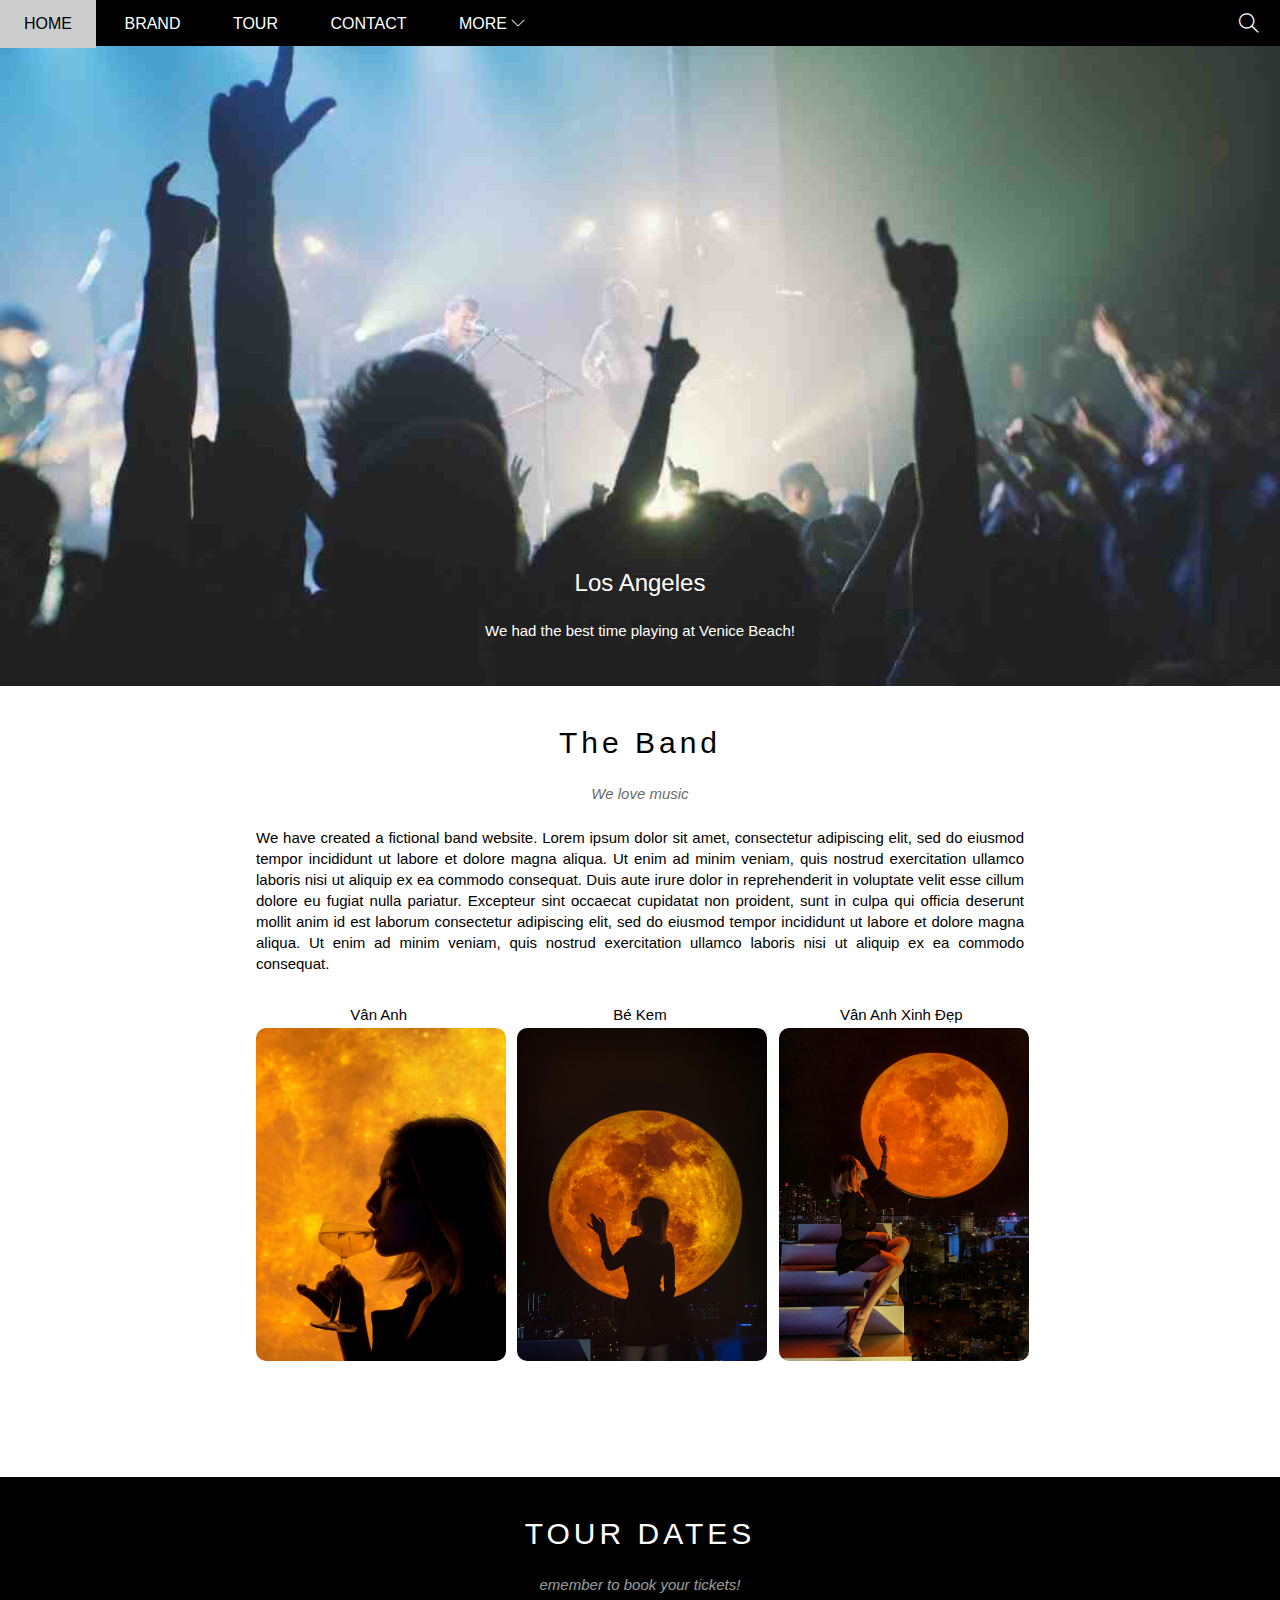
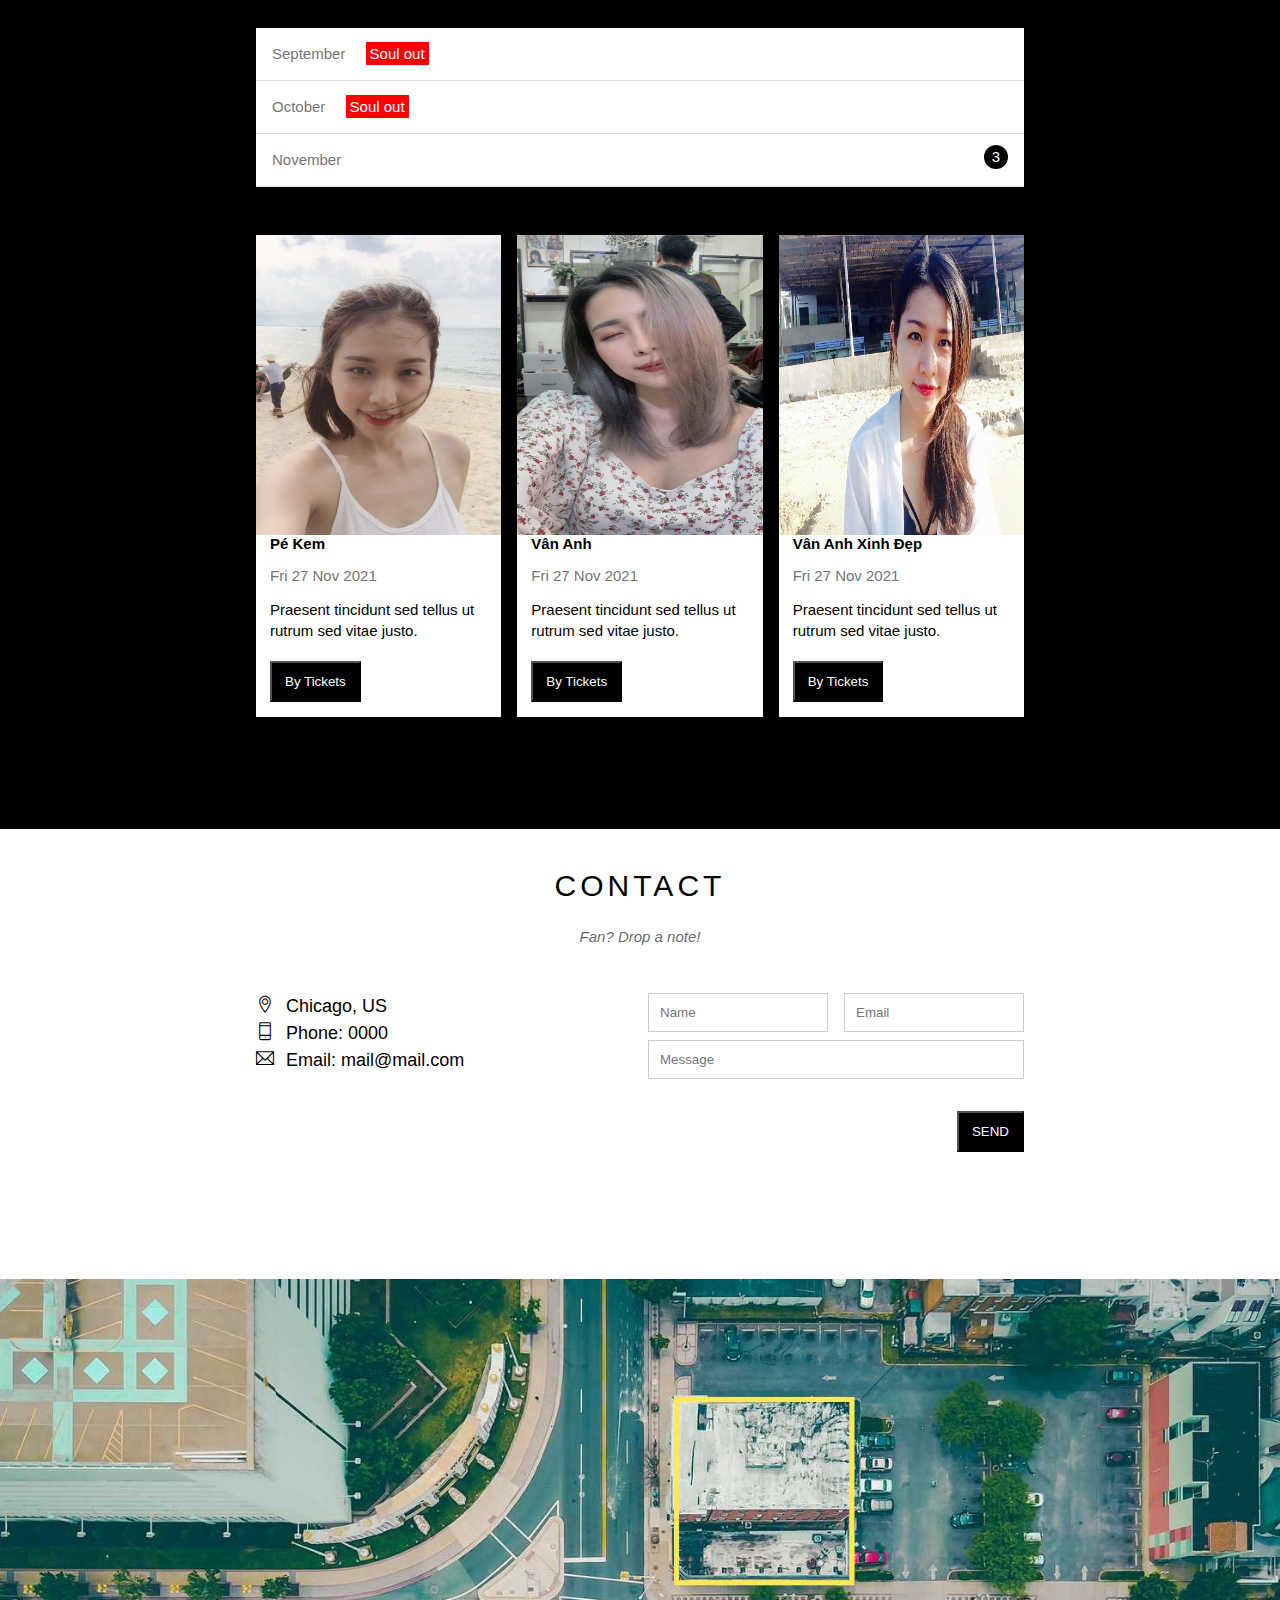
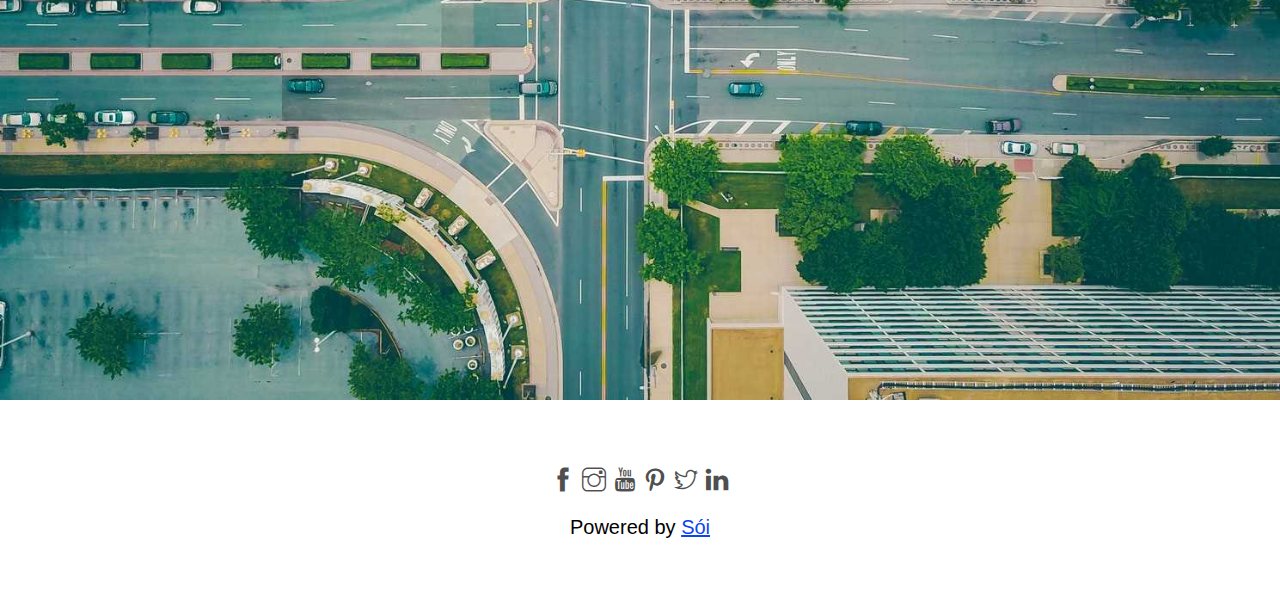
==== commit c3dad559: "Nguyen-Anh-Dung" ====
--- a/index.html
+++ b/index.html
@@ -8,6 +8,7 @@
     <meta name="viewport" content="width=device-width, initial-scale=1, shrink-to-fit=no">
     <link rel="icon" href="./assets/img/favicon.png" type="image/x-icon" />
     <link rel="stylesheet" href="./assets/css/style.css">
+    <link rel="stylesheet" href="./assets/css/responsive.css">
     <link rel="stylesheet" href="./assets/fonts/themify-icons/themify-icons.css">
 
 </head>
@@ -43,6 +44,12 @@
             </div>
             <!-- End search button -->
 
+
+            <div id="mobile-menu" class="mobile-menu-btn">
+                <i class="menu-icon ti-menu"></i>
+            </div>
+
+
         </div>
 
 
@@ -74,17 +81,17 @@
                     commodo consequat.</p>
 
 
-                <div class="members-list">
-
-                    <div class="member-item">
+                <div class="row members-list">
+
+                    <div class="col col-third s-col-full mt-32 text-center member-item">
                         <p class="member-name">Vân Anh</p>
                         <img src="./assets/img/team/1.jpg" alt="Ảnh Vân Anh" class="member-img">
                     </div>
-                    <div class="member-item">
+                    <div class="col col-third s-col-full mt-32 text-center member-item">
                         <p class="member-name">Bé Kem</p>
                         <img src="./assets/img/team/2.jpg" alt="Ảnh Vân Anh" class="member-img">
                     </div>
-                    <div class="member-item">
+                    <div class="col col-third s-col-full mt-32 text-center member-item">
                         <p class="member-name">Vân Anh Xinh Đẹp</p>
                         <img src="./assets/img/team/3.jpg" alt="Ảnh Vân Anh" class="member-img">
                     </div>
@@ -109,31 +116,31 @@
                     </ul>
 
                     <div class="row places-list">
-                        <div class="col place-item">
+                        <div class="col col-third mt-16 s-col-full place-item">
                             <img src="./assets/img/mua/4.jpg" alt="Mua Kem 1" class="place-img">
                             <div class="place-body">
                                 <h3 class="place-heading">Pé Kem</h3>
                                 <p class="place-time">Fri 27 Nov 2021</p>
                                 <p class="place-dec">Praesent tincidunt sed tellus ut rutrum sed vitae justo.</p>
-                                <button class="place-buy-btn js-buy-ticket btn">By Tickets</button>
+                                <button class="place-buy-btn js-buy-ticket btn s-full-width ">By Tickets</button>
                             </div>
                         </div>
-                        <div class="col place-item">
+                        <div class="col col-third mt-16 s-col-full place-item">
                             <img src="./assets/img/mua/5.jpg" alt="Mua Kem 1" class="place-img">
                             <div class="place-body">
                                 <h3 class="place-heading">Vân Anh</h3>
                                 <p class="place-time">Fri 27 Nov 2021</p>
                                 <p class="place-dec">Praesent tincidunt sed tellus ut rutrum sed vitae justo.</p>
-                                <button class="place-buy-btn js-buy-ticket btn">By Tickets</button>
+                                <button class="place-buy-btn js-buy-ticket btn s-full-width ">By Tickets</button>
                             </div>
                         </div>
-                        <div class="col place-item">
+                        <div class="col col-third mt-16 s-col-full place-item">
                             <img src="./assets/img/mua/6.jpg" alt="Mua Kem 1" class="place-img">
                             <div class="place-body">
                                 <h3 class="place-heading">Vân Anh Xinh Đẹp</h3>
                                 <p class="place-time">Fri 27 Nov 2021</p>
                                 <p class="place-dec">Praesent tincidunt sed tellus ut rutrum sed vitae justo.</p>
-                                <button class="place-buy-btn js-buy-ticket btn">By Tickets</button>
+                                <button class="place-buy-btn js-buy-ticket btn s-full-width ">By Tickets</button>
                             </div>
                         </div>
                         <div class="clear"></div>
@@ -156,30 +163,30 @@
                 <p class="section-sub-heading">Fan? Drop a note!</p>
 
                 <div class="row contact-content">
-                    <div class="col col-half contact-info">
+                    <div class="col col-half s-col-full contact-info">
                         <p><i class="ti-location-pin"></i>Chicago, US</p>
                         <p><i class="ti-mobile"></i>Phone: 0000</p>
                         <p><i class="ti-email"></i>Email: mail@mail.com</p>
                     </div>
-                    <div class="col col-half">
+                    <div class="col col-half s-col-full contact-form">
                         <form action="">
                             <div class="row">
-                                <div class="col col-half contact-form">
+                                <div class="col col-half s-col-full ">
                                     <input type="text" name="" id="" placeholder="Name" class="form-control" required>
                                 </div>
-                                <div class="col col-half contact-form">
+                                <div class="col col-half s-col-full s-mt-8">
                                     <input type="email" name="" id="" placeholder="Email" class="form-control" required>
                                 </div>
                                 <!-- <div class="clear"></div> -->
                             </div>
                             <div class="row mt-8">
-                                <div class="col col-full contact-form">
+                                <div class="col col-full">
                                     <input type="text" name="" id="" placeholder="Message" class="form-control" required>
                                 </div>
                                 <!-- <div class="clear"></div> -->
                             </div>
                             
-                            <input class="pull-right mt-16 btn" type="submit" value="SEND">
+                            <input class="pull-right mt-16 btn s-full-width" type="submit" value="SEND">
                         </form>
                     </div>
                 </div>
@@ -196,7 +203,7 @@
 
             <!--Begin footer Section -->
         <div id="footer">
-            <div class="sosials-list">
+            <div class="socials-list">
                 <a href=""><i class="ti-facebook"></i></a>
                 <a href=""><i class="ti-instagram"></i></a>
                 <a href=""><i class="ti-youtube"></i></a>
@@ -280,8 +287,48 @@
             event.stopPropagation()
         })
 
+
+        var header = document.getElementById('header');
+        var mobileMenu = document.getElementById('mobile-menu');
+        var herderHeight = header.clientHeight; /* clientHeight lấy chiều cao của header gán vào biễn herderHeight*/
+
+
+        // Đóng Mở Menu mobile 
+        mobileMenu.onclick = function() {
+            var isClose = header.clientHeight === herderHeight;
+            if(isClose){
+                header.style.height = 'auto';
+            } else{
+                header.style.height = null;
+            }
+        }
+        
+        //Tự động đóng khi chọn menu
+        var menuItems = document.querySelectorAll('#nav li a[href*="#"]');
+        for(var i =0; i<menuItems.length; i++){
+            var menuItem = menuItems[i];            
+
+            menuItem.onclick = function(event){
+                var isParentMenu = this.nextElementSibling && this.nextElementSibling.classList.contains('subnav');
+                if (isParentMenu){
+                    event.preventDefault();
+                }else{
+                    header.style.height = null;
+                }
+                
+            
+            }
+        }
+
+
+
+
+
     </script>
 
+
+
+
 </body>
 
 </html>--- a/assets/css/style.css
+++ b/assets/css/style.css
@@ -62,6 +62,10 @@
     margin-top: 16px !important;
 }
 
+.mt-16 {
+    margin-top: 32px !important;
+}
+
 .btn{
     background-color: #000;
     color: #fff;
@@ -69,6 +73,7 @@
     display: inline-block; /*Không để nút bị tràn ra khỏi giao diện*/
     margin: 5px 0 15px;
     text-decoration: none;
+    text-align: center;
 }
 
 .btn:hover {
@@ -107,6 +112,7 @@
     left: 0;
     right: 0;
     z-index: 1; /*làm thanh công cụ nổi lên không bị chìm vào ảnh slider*/
+    /* overflow: hidden; Ẩn Tất cả thuộc tính bị thừa ra khỏi thằng thẻ cha */
 }
 
 /* thanh navigation đến đâu thì chỉ đến đó, còn nếu để block thì nó sẽ dài hết cả trang */
@@ -153,7 +159,7 @@
 #nav li a {
     text-decoration: none; /*Bỏ gạch dưới của thẻ a */
     line-height: 46px; /* Canh Giữa khi kéo chuột để copy */
-    padding: 0 24px; /* xét cho vùng padding trên dưới =0 và trái phải 24px */
+    padding: 1px 24px; /* xét cho vùng padding trên dưới =0 và trái phải 24px */
     display: block; /* Setup kích thước thẻ a cho khớp khi rê chuột qua */
 }
 
@@ -203,20 +209,36 @@
    font-size: 14px;
 }
 
-
+#header .mobile-menu-btn,
 #header .search-btn{
     float: right;
     cursor: pointer; /* Thay Đổi trỏ chuột*/
 }
 
 
+#header .mobile-menu-btn {
+    position: absolute;
+    top: 0;
+    right: 0;
+}
+
+
+
+#header .mobile-menu-btn:hover,
 #header .search-btn:hover {
     background-color: #f44336;
 }
 
-
-
-
+#header .mobile-menu-btn:hover {
+    background-color: #ccc;
+}
+
+#header .mobile-menu-btn:hover .menu-icon{
+    color: #000;
+}
+
+
+#header .menu-icon,
 #header .search-icon{
     color: #fff;
     font-size: 20px;
@@ -259,9 +281,10 @@
 
 #content .content-section{
     width: 800px;
+    max-width: 100%;
     margin-left: auto;
     margin-right: auto;
-    padding: 40px 0 112px;
+    padding: 40px 16px 112px 16px;
 }
 
 
@@ -295,7 +318,7 @@
 
 
 #content .members-list{
-    margin-top: 30px;
+    margin-top: 32px;
     /*ÔM trọn DIV con khi dùng  float: left;*/
 
 }
@@ -372,7 +395,7 @@
 
 .places-list{
     /* margin: 32px -8px 50px; */
-    margin-top: 32px;
+    margin-top: 16px;
     /* margin-bottom: 32px; */
     
 }
@@ -531,6 +554,11 @@
 }
 
 
+.contact-form {
+    font-size: 15px;
+}
+
+
 .contact-content{
     margin-top: 48px;
 }
@@ -583,18 +611,18 @@
 }
 
 
-#footer .sosials-list{
+#footer .socials-list{
     font-size: 24px;
 
 }
 
 
-#footer .sosials-list a{
+#footer .socials-list a{
     text-decoration: none;
     color: rgba(0, 0, 0, 0.7);
 }
 
-#footer .sosials-list a:hover{
+#footer .socials-list a:hover{
     color: rgba(0, 0, 0, 0.4);
 }
 
@@ -624,3 +652,43 @@
         transform: translateY(0);
     }
 }
+
+
+
+.pc,
+.tablet,
+.mobile{
+    background-color: #fff;
+}
+
+
+/* 
+Mobile : width < 740px
+*/
+@media only screen and (max-width : 46.1875em) {
+    .mobile{
+        display: block;
+    }
+}
+
+
+
+/* 
+tablet : width >= 740px and width < 1024px
+*/
+@media only screen and (min-width : 46.25em) and (max-width:63.9375em) {
+    .tablet{
+        display: block;
+    }
+}
+
+
+
+/* 
+PC : width >= 1024px
+*/
+@media only screen and (min-width:64em) {
+    .pc{
+        display: block;
+    }
+}--- a/assets/css/responsive.css
+++ b/assets/css/responsive.css
@@ -0,0 +1,117 @@
+
+
+
+/* 
+PC : width >= 1024px
+*/
+@media only screen and (min-width:64em) {
+    .pc{
+        display: block;
+    }
+    #header .mobile-menu-btn {
+        display: none;
+    }
+}
+
+
+
+/* 
+tablet : width >= 740px and width < 1024px
+*/
+@media only screen and (min-width : 46.25em) and (max-width:63.9375em) {
+    .tablet{
+        display: block;
+    }
+    #header .mobile-menu-btn {
+        display: none;
+    }
+}
+
+
+/* Tablet and Mobile width < 1024px*/
+@media (max-width:63.9375em) {
+    .btn {
+        padding: 15px 16px;
+    }
+
+    .contact-form .form-control {
+        padding: 15px;
+    }
+
+    .socials-list {
+        font-size: 48px;
+    }
+
+    #footer .socials-list a {
+        margin: 0 8px;
+    }
+
+}
+
+
+/* 
+Mobile : width < 740px
+*/
+@media only screen and (max-width : 46.1875em) {
+    #nav {
+        display: block;
+    }
+   
+    #nav >li {
+        display: block; /*Cho thanh menu thành hàng dọc*/
+    }
+
+    #nav >li:first-child { /*Laay dong dau tien*/
+        display: inline-block;
+    }
+
+
+    #nav .subnav {
+        position: initial;
+        background-color: #333;
+    }
+
+    #nav .subnav a {
+        color: #fff;
+        padding: 5px 48px;
+    }
+
+    #nav li a {
+        padding: 1px 24px;
+    }
+
+    #header {
+        overflow: hidden;
+    }
+
+    #header .search-btn {
+        display: none;
+    }
+
+    #header .mobile-menu-btn {
+        display: block;
+    }
+
+    #content .member-item {
+        margin-top: 30px;
+        width: 100%;
+    }
+    #content .member-img {
+        width: 70%; 
+    }
+
+    .s-full-width,
+    .s-col-full {
+        width: 100% !important;
+    }
+
+    .contact-form {
+        margin-top: 16px;
+    }
+
+    
+    .s-mt-8 {
+        margin-top: 8px !important;
+    }
+    
+}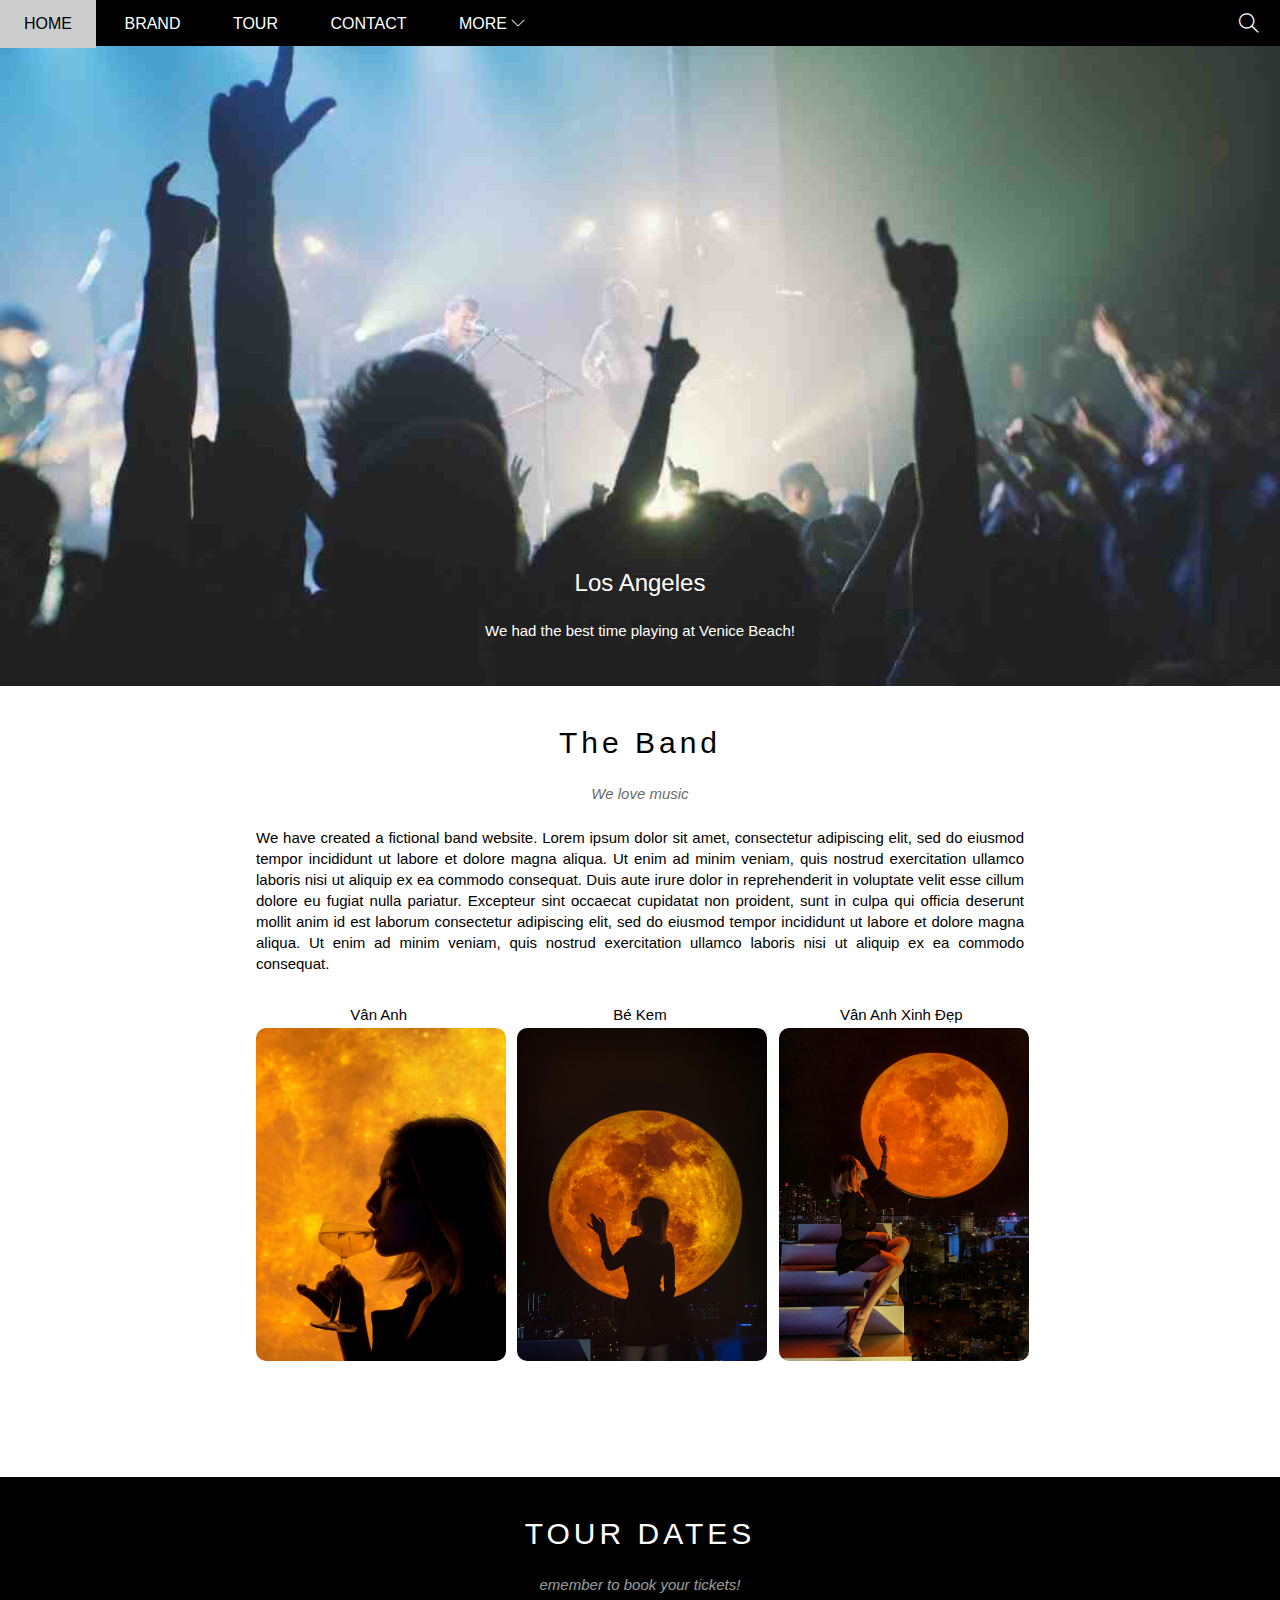
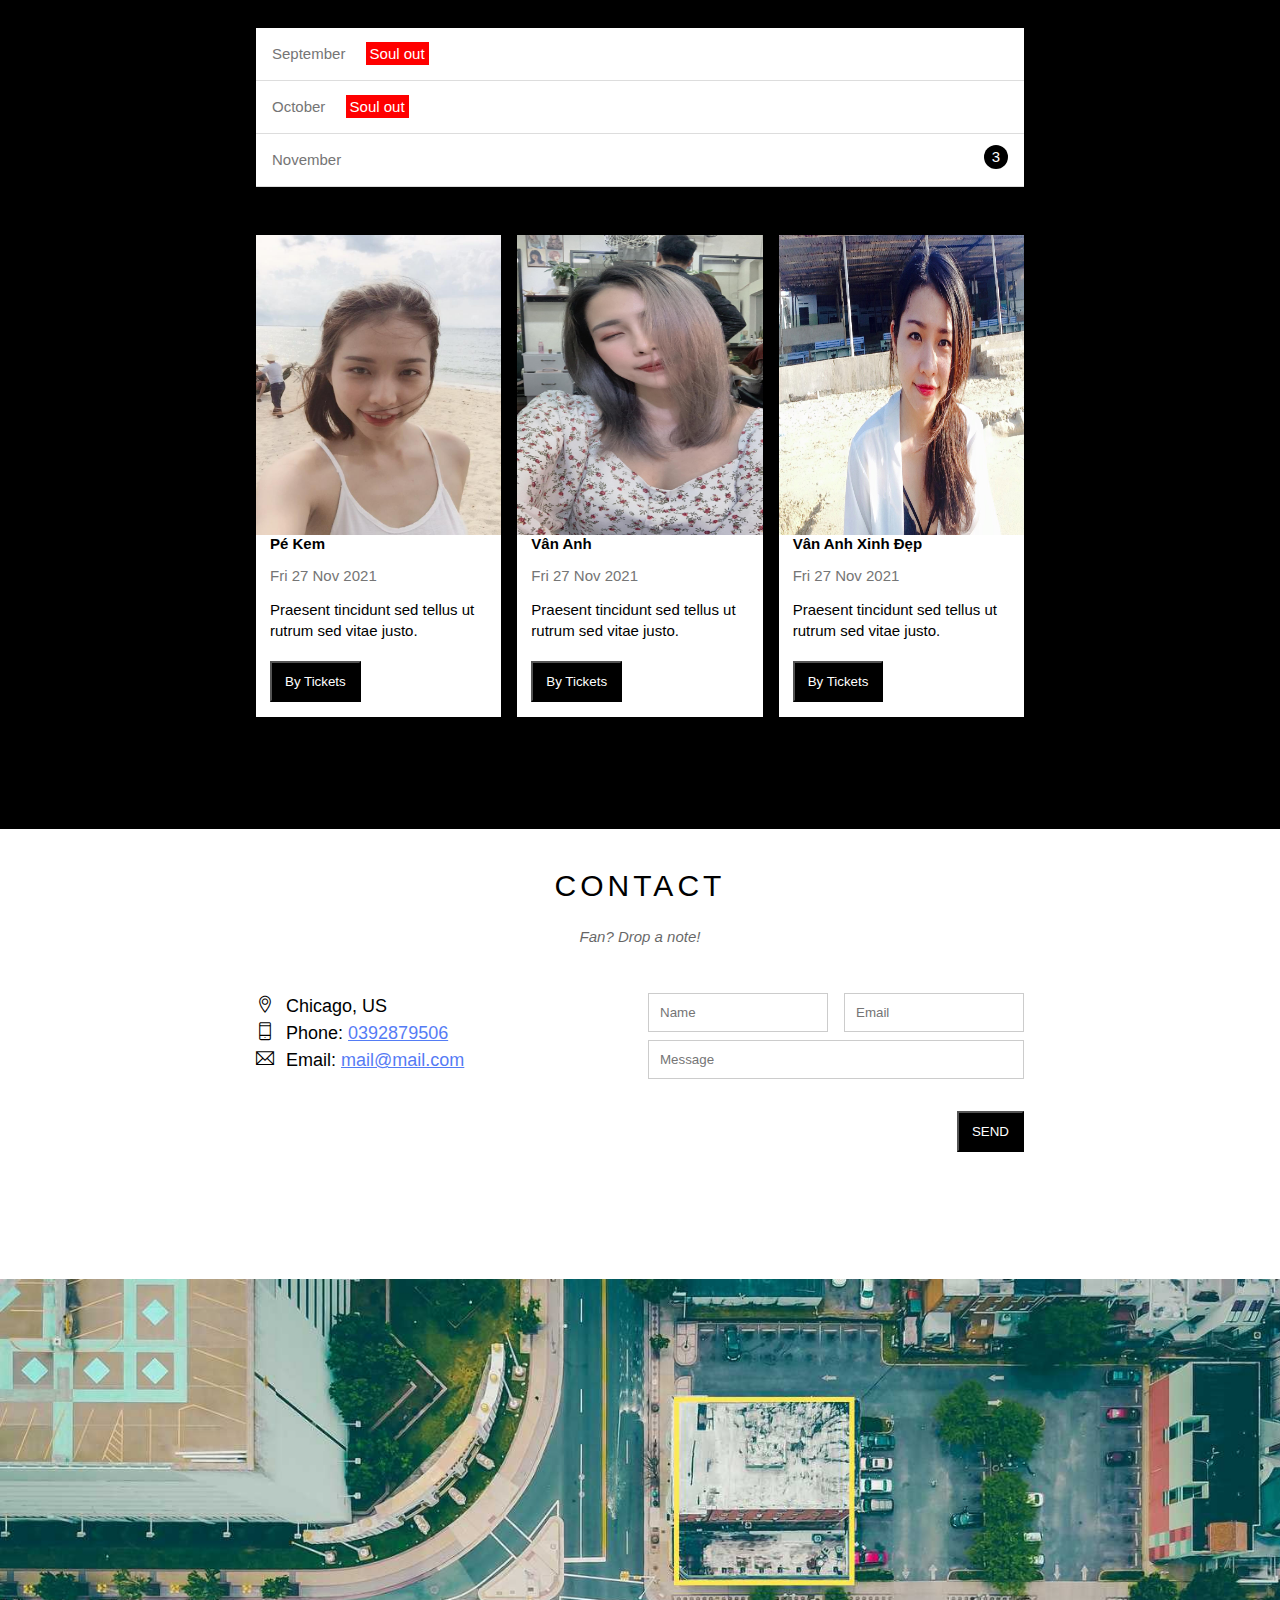
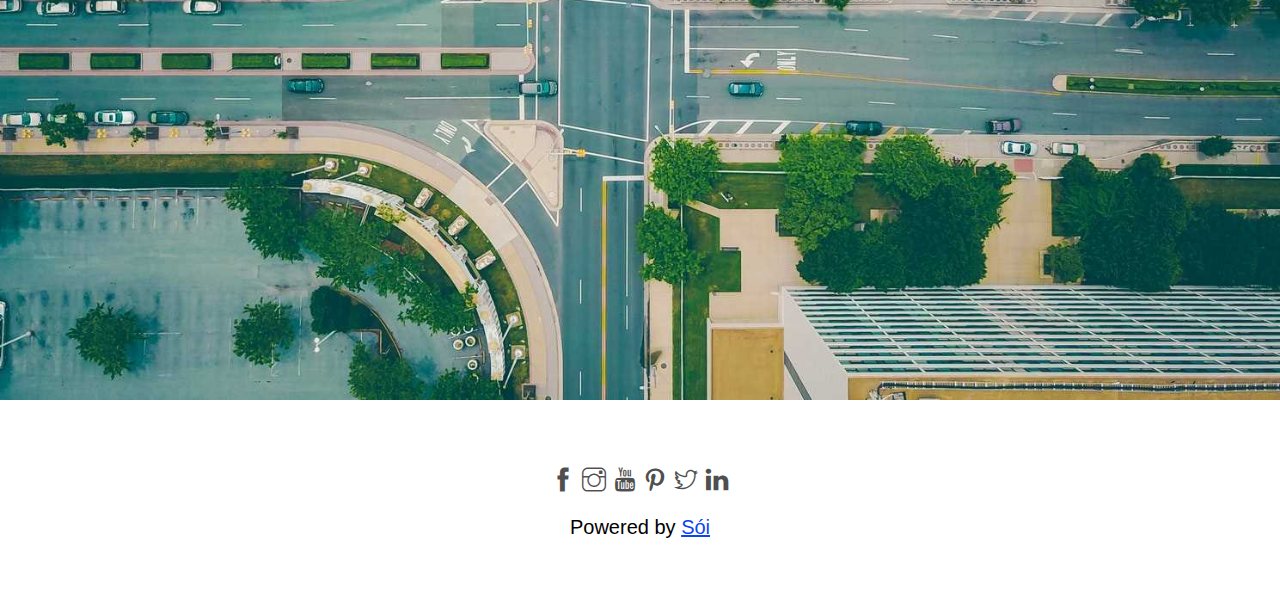
==== commit 7b07d1de: "Nguyen-Anh-Dung" ====
--- a/index.html
+++ b/index.html
@@ -165,8 +165,8 @@
                 <div class="row contact-content">
                     <div class="col col-half s-col-full contact-info">
                         <p><i class="ti-location-pin"></i>Chicago, US</p>
-                        <p><i class="ti-mobile"></i>Phone: 0000</p>
-                        <p><i class="ti-email"></i>Email: mail@mail.com</p>
+                        <p><i class="ti-mobile"></i>Phone: <a href="tel:0392879506">0392879506</a> </p>
+                        <p><i class="ti-email"></i>Email: <a href="mailto:dung.nguyenanh@ggg.com.vn">mail@mail.com</a> </p>
                     </div>
                     <div class="col col-half s-col-full contact-form">
                         <form action="">
--- a/assets/css/style.css
+++ b/assets/css/style.css
@@ -250,7 +250,7 @@
     position: relative;
     margin-top: 46px; /*cách trên cùng 46px*/
     padding-top: 50%; /*50% của chính nó*/
-    background: url('/assets/img/slider/slider1.jpg') top center / cover no-repeat;
+    background: url('../img/slider/slider1.jpg') top center / cover no-repeat;
 
 }
 
@@ -271,6 +271,7 @@
 #slider .text-description {
     font-size: 15px;
     margin-top: 25px;
+    text-shadow: 0,0,1px,#000;/*rõ chữ bóng*/
 } 
 
 
@@ -576,6 +577,16 @@
     display: inline-block;
 }
 
+.contact-info a {
+    color:#0b45f1;
+    opacity: 0.7;
+}
+
+
+.contact-info a:hover {
+    opacity: 1;
+}
+
 .contact-form{
     font-size: 15px;
 }
@@ -593,6 +604,8 @@
     padding: 10px 16px;
     float: right;
     outline: none; /* bỏ màu mỗi lần bấm vào input*/
+    appearance: none;
+    -webkit-appearance: none;
 }
 
 
@@ -663,7 +676,7 @@
 
 
 /* 
-Mobile : width < 740px
+Mobile : width < 740px ==> max-width : 739px = 46.1875em
 */
 @media only screen and (max-width : 46.1875em) {
     .mobile{
--- a/assets/css/responsive.css
+++ b/assets/css/responsive.css
@@ -34,8 +34,16 @@
         padding: 15px 16px;
     }
 
+    #nav .subnav a {
+        padding: 5px 12px;
+    }
+
     .contact-form .form-control {
         padding: 15px;
+    }
+
+    .contact-info {
+        line-height: 2.0;
     }
 
     .socials-list {
@@ -46,11 +54,17 @@
         margin: 0 8px;
     }
 
+    #footer .copyright {
+        padding: 12px 0;
+        display: inline-block;
+        color: rgba(0,0,0,0.6);
+    }
+
 }
 
 
 /* 
-Mobile : width < 740px
+Mobile : width < 740px ==> max-width : 739px = 46.1875em
 */
 @media only screen and (max-width : 46.1875em) {
     #nav {
@@ -106,7 +120,7 @@
     }
 
     .contact-form {
-        margin-top: 16px;
+        margin-top: 32px;
     }
 
     
